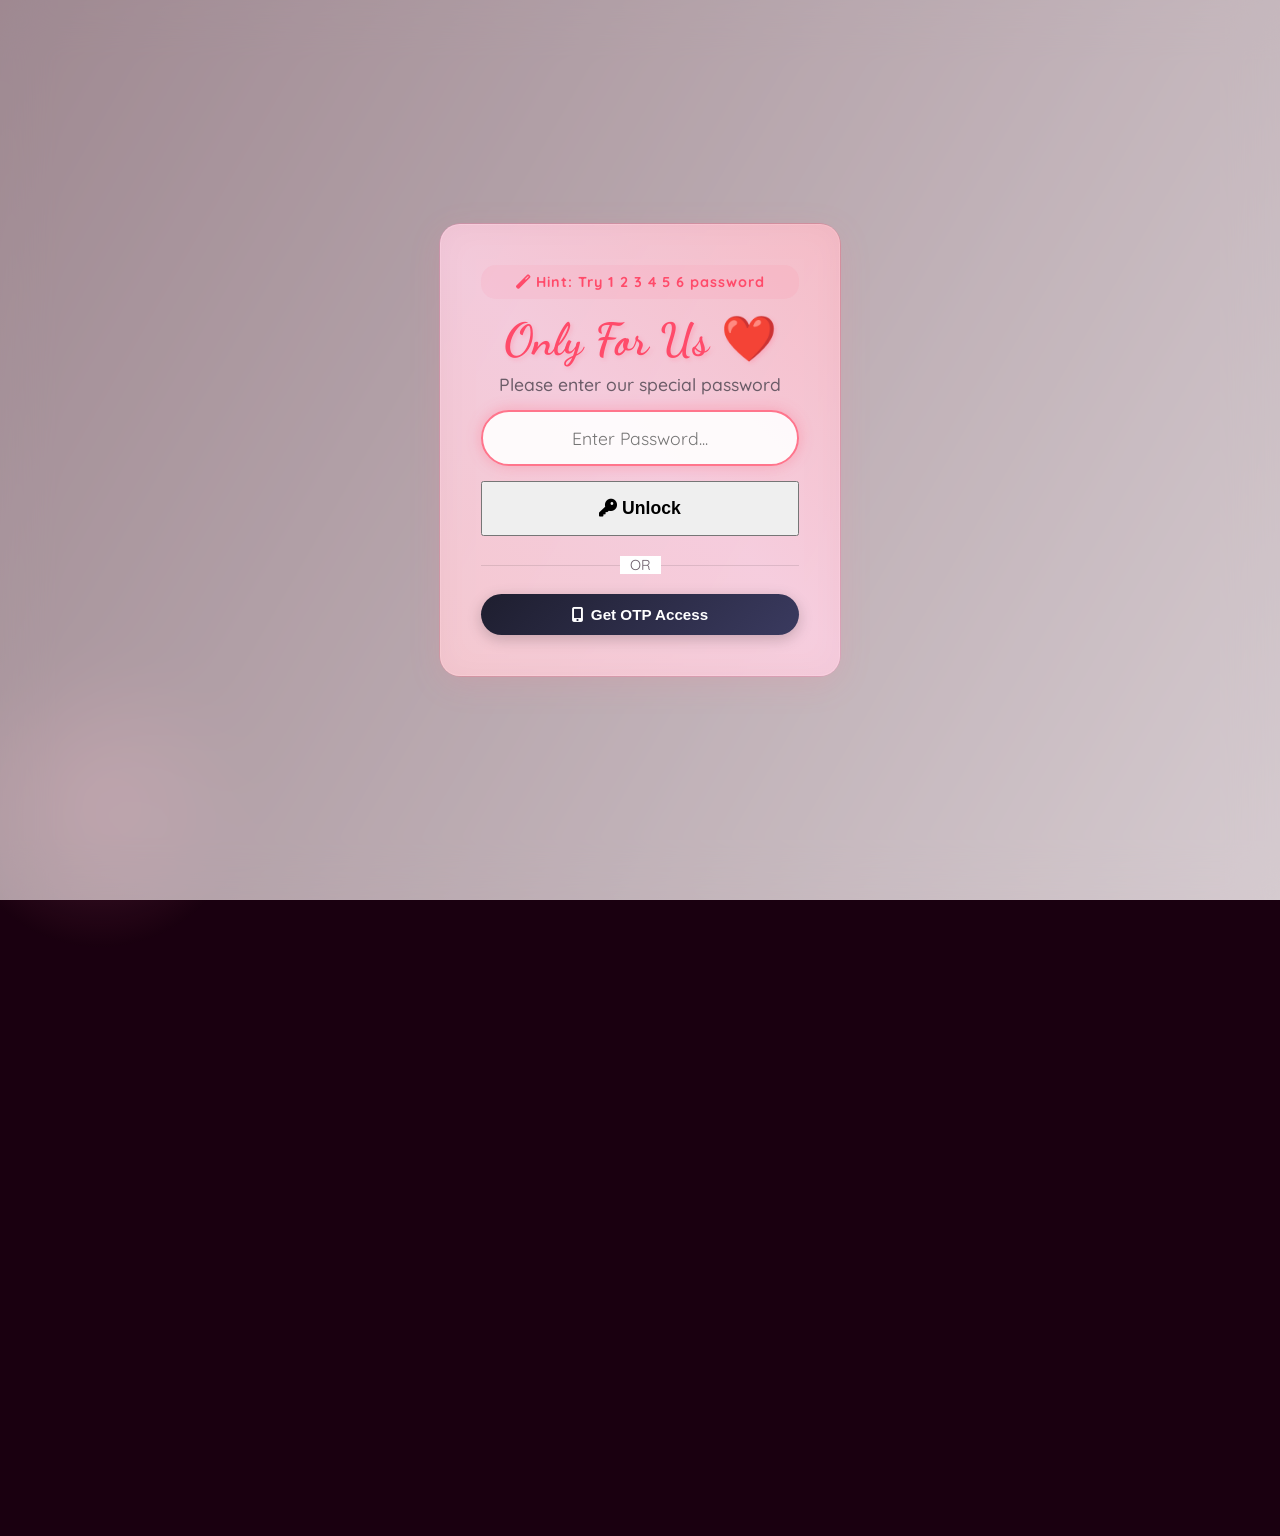
==== album.html @ 605d7f58 "Initial commit" ====
<!DOCTYPE html>
<html lang="en">
<head>
    <meta charset="UTF-8">
    <meta name="viewport" content="width=device-width, initial-scale=1.0">
    <title>Nisha & Krishna ❤️ - Album</title>
    <!-- Fonts -->
    <link rel="preconnect" href="https://fonts.googleapis.com">
    <link rel="preconnect" href="https://fonts.gstatic.com" crossorigin>
    <link href="https://fonts.googleapis.com/css2?family=Dancing+Script:wght@600;700&family=Quicksand:wght@300;400;500;600;700&family=Caveat:wght@600&display=swap" rel="stylesheet">
    <!-- Font Awesome -->
    <link rel="stylesheet" href="https://cdnjs.cloudflare.com/ajax/libs/font-awesome/6.4.0/css/all.min.css">
    

    <!-- Website Icon (Favicon) -->
    <link rel="icon" type="image/png" href="assets/images/favicon.png">
    <link rel="shortcut icon" href="assets/images/favicon.png">

    <link rel="stylesheet" href="style.css">
</head>
<body>
    <div id="password-overlay" class="password-overlay">
        <div class="password-card glass-card glowing-border">
            <div style="background: rgba(255, 118, 150, 0.1); padding: 8px; border-radius: 15px; margin-bottom: 15px; font-weight: bold; color: var(--deep-red); font-size: 0.9rem; letter-spacing: 1px;">
                <i class="fas fa-magic"></i> Hint: Try 1 2 3 4 5 6 password
            </div>
            <h2 class="romantic-title" style="font-size: 2.8rem; margin-bottom: 5px;">Only For Us ❤️</h2>
            <p style="color: var(--text-muted); font-weight: 500; font-size: 1.1rem; margin-bottom: 15px;">Please enter our special password</p>
            <div class="password-input-group">
                <input type="password" id="secret-password" placeholder="Enter Password...">
                <button id="unlock-btn" class="glowing-btn"><i class="fas fa-key"></i> Unlock</button>
            </div>

            <div style="margin: 20px 0; color: var(--text-muted); font-size: 0.9rem; position: relative;">
                <span style="background: white; padding: 0 10px; z-index: 1; position: relative;">OR</span>
                <hr style="position: absolute; top: 50%; left: 0; right: 0; border: none; border-top: 1px solid rgba(0,0,0,0.1); margin: 0;">
            </div>

            <button id="get-otp-btn" class="otp-trigger-btn">
                <i class="fas fa-mobile-alt"></i> Get OTP Access
            </button>

            <p id="password-error" class="password-error">Incorrect password, my love. Try again.</p>
        </div>
    </div>

    <div id="hearts-container"></div>

    <!-- OTP Entry Modal -->
    <div id="otp-modal" class="modal">
        <div class="modal-content glass-card">
            <span class="close-modal" id="close-otp">&times;</span>
            <h2 class="otp-title romantic-title">OTP Verification</h2>
            <p style="color: rgba(255,255,255,0.7);">Enter the 6-digit code sent to Krishna's phone.</p>
            
            <div class="otp-input-wrapper">
                <input type="text" id="otp-code" maxlength="6" placeholder="0 0 0 0 0 0">
                <button id="verify-otp-btn" class="glowing-btn">Verify & Unlock</button>
            </div>
            
            <p id="otp-error" class="password-error" style="color: #ff5252;">Invalid OTP! Please try again.</p>
        </div>
    </div>
    <div id="recaptcha-container"></div>

    <!-- Temporary Session Timer -->
    <div id="otp-timer" class="otp-timer-badge">
        <i class="fas fa-clock"></i> Session: <span id="timer-countdown">05:00</span>
    </div>

    <nav class="glass-nav">
        <div class="nav-brand">
            <img src="assets/images/favicon.png" alt="Icon" class="brand-icon">
            Nisha<span>Krishna</span>
        </div>
        <ul class="nav-links">
            <li><a href="index.html#home"><i class="fas fa-home"></i> Home</a></li>
            <li><a href="moments.html#moments"><i class="fas fa-heart"></i> Moments</a></li>
            <li><a href="memory.html#gallery"><i class="fas fa-images"></i> Gallery</a></li>
            <li><a href="album.html"><i class="fas fa-book-open"></i> Album</a></li>
            <li><a href="videos.html#videos"><i class="fas fa-video"></i> Videos</a></li>
            <li><a href="diary.html#diary"><i class="fas fa-pen-fancy"></i> Diary</a></li>
        </ul>
        <div class="nav-toggle" id="nav-toggle">
            <i class="fas fa-bars"></i>
        </div>
    </nav>

    <section class="album-section">
        <div class="section-header">
            <h2 class="section-title">Aao Album dekhe</h2>
            <div class="title-underline"></div>
            <p class="section-desc">Open our special journal below.</p>
        </div>

        <div class="book-container">
            <div id="book" class="book">
                <!-- Cover -->
                <div class="book-page">
                    <div class="page-front book-cover">
                        <h1 class="romantic-title" style="color: #006064; font-size: 3rem; text-shadow: none;">Aao Album dekhe</h1>
                        <div style="margin-top: 20px; font-size: 4rem;">📔❤️</div>
                        <p style="font-weight: 600; font-size: 1.2rem; margin-top: 15px; color: #00796b;">Nisha & Krishna</p>
                        <span class="page-num">1</span>
                    </div>
                    <div class="page-back theme-lavender">
                        <div class="album-text">
                            "Where it all began..." <br><br>
                            I still remember the first time I saw you. Everything else just faded away.
                        </div>
                        <span class="page-num">2</span>
                    </div>
                </div>

                <!-- Page 1 -->
                <div class="book-page">
                    <div class="page-front">
                        <img data-protected-src="YXNzZXRzL2ltYWdlcy9JTUdfMjAyNTA2MDJfMTI0NTQyNDQwX0hEUi5qcGc=" alt="Memory" class="album-img">
                        <div class="album-date">Jun 02, 2025</div>
                        <span class="page-num">3</span>
                    </div>
                    <div class="page-back theme-peach">
                        <div class="album-text">
                            "Deep Connections." <br><br>
                            Looking into your eyes is like finding home.
                        </div>
                        <span class="page-num">4</span>
                    </div>
                </div>

                <!-- Page 2 -->
                <div class="book-page">
                    <div class="page-front">
                        <img data-protected-src="YXNzZXRzL2ltYWdlcy9JTUdfMjAyNTA2MDJfMTU0MDIxMTkyX0hEUi5qcGc=" alt="Memory" class="album-img">
                        <div class="album-date">Jun 02, 2025</div>
                        <span class="page-num">5</span>
                    </div>
                    <div class="page-back theme-mint">
                        <div class="album-text">
                            "Summer of Us." <br><br>
                            Every smile you share makes the world brighter.
                        </div>
                        <span class="page-num">6</span>
                    </div>
                </div>

                <!-- Page 3 -->
                <div class="book-page">
                    <div class="page-front">
                        <img data-protected-src="YXNzZXRzL2ltYWdlcy9JTUdfMjAyNTA2MDRfMTU1MTQ5MDEzX0hEUi5qcGc=" alt="Memory" class="album-img">
                        <div class="album-date">Jun 04, 2025</div>
                        <span class="page-num">7</span>
                    </div>
                    <div class="page-back theme-sky">
                        <div class="album-text">
                            "Fairytale Moments." <br><br>
                            Walking beside you is my favorite journey.
                        </div>
                        <span class="page-num">8</span>
                    </div>
                </div>

                <!-- Page 4 -->
                <div class="book-page">
                    <div class="page-front">
                        <img data-protected-src="YXNzZXRzL2ltYWdlcy9JTUdfMjAyNTA2MDRfMTYxMDE1NjAwX0hEUi5qcGc=" alt="Memory" class="album-img">
                        <div class="album-date">Jun 04, 2025</div>
                        <span class="page-num">9</span>
                    </div>
                    <div class="page-back theme-rose">
                        <div class="album-text">
                            "Chosen by Heart." <br><br>
                            I didn't choose you, my heart did.
                        </div>
                        <span class="page-num">10</span>
                    </div>
                </div>

                <!-- Page 5 -->
                <div class="book-page">
                    <div class="page-front">
                        <img data-protected-src="YXNzZXRzL2ltYWdlcy9JTUdfMjAyNTA3MTNfMTEzNDQ1MzYyX0hEUi5qcGc=" alt="Memory" class="album-img">
                        <div class="album-date">Jul 13, 2025</div>
                        <span class="page-num">11</span>
                    </div>
                    <div class="page-back theme-cream">
                        <div class="album-text">
                            "Peaceful Sundays." <br><br>
                            You're the peace I crave in this chaotic world.
                        </div>
                        <span class="page-num">12</span>
                    </div>
                </div>

                <!-- Page 6 -->
                <div class="book-page">
                    <div class="page-front">
                        <img data-protected-src="YXNzZXRzL2ltYWdlcy9JTUdfMjAyNTA3MTNfMTYxODAwMDQ5X0hEUi5qcGc=" alt="Memory" class="album-img">
                        <div class="album-date">Jul 13, 2025</div>
                        <span class="page-num">13</span>
                    </div>
                    <div class="page-back theme-lavender">
                        <div class="album-text">
                            "Forever isn't enough." <br><br>
                            I could spend an eternity in this moment.
                        </div>
                        <span class="page-num">14</span>
                    </div>
                </div>

                <!-- Page 7 -->
                <div class="book-page">
                    <div class="page-front">
                        <img data-protected-src="YXNzZXRzL2ltYWdlcy9JTUdfMjAyNTA3MTNfMTc0MTE5MjI3X0hEUi5qcGc=" alt="Memory" class="album-img">
                        <div class="album-date">Jul 13, 2025</div>
                        <span class="page-num">15</span>
                    </div>
                    <div class="page-back theme-peach">
                        <div class="album-text">
                            "My Life in One Frame." <br><br>
                            Everything i ever wanted is right here.
                        </div>
                        <span class="page-num">16</span>
                    </div>
                </div>

                <!-- Page 8 -->
                <div class="book-page">
                    <div class="page-front">
                        <img data-protected-src="YXNzZXRzL2ltYWdlcy9JTUctMjAyNTA3MjYtV0EwMjAyLmpwZw==" alt="Memory" class="album-img">
                        <div class="album-date">Jul 26, 2025</div>
                        <span class="page-num">17</span>
                    </div>
                    <div class="page-back theme-mint">
                        <div class="album-text">
                            "Simply the Best." <br><br>
                            You are the best thing that's ever been mine.
                        </div>
                        <span class="page-num">18</span>
                    </div>
                </div>

                <!-- Page 9 -->
                <div class="book-page">
                    <div class="page-front">
                        <img data-protected-src="YXNzZXRzL2ltYWdlcy9JTUdfMjAyNTEwMTZfMDgxODI2MTIxX0hEUi5qcGc=" alt="Memory" class="album-img">
                        <div class="album-date">Oct 16, 2025</div>
                        <span class="page-num">19</span>
                    </div>
                    <div class="page-back theme-sky">
                        <div class="album-text">
                            "Everything is Better." <br><br>
                            Life is just more beautiful with you.
                        </div>
                        <span class="page-num">20</span>
                    </div>
                </div>

                <!-- Page 10 -->
                <div class="book-page">
                    <div class="page-front">
                        <img data-protected-src="YXNzZXRzL2ltYWdlcy8xNzY0NDk2MDY2NzY2fjIuanBn" alt="Memory" class="album-img">
                        <div class="album-date">Nov 30, 2025</div>
                        <span class="page-num">21</span>
                    </div>
                    <div class="page-back theme-rose">
                        <div class="album-text">
                            "Feeling Like Home." <br><br>
                            Where you are, that's where I belong.
                        </div>
                        <span class="page-num">22</span>
                    </div>
                </div>

                <!-- Page 11 -->
                <div class="book-page">
                    <div class="page-front">
                        <img data-protected-src="YXNzZXRzL2ltYWdlcy9JTUdfMjAyNTEyMTdfMTIxODA0ODg2X0hEUi5qcGc=" alt="Memory" class="album-img">
                        <div class="album-date">Dec 17, 2025</div>
                        <span class="page-num">23</span>
                    </div>
                    <div class="page-back theme-cream">
                        <div class="album-text">
                            "Winter Wonders." <br><br>
                            Cold hands, warm heart.
                        </div>
                        <span class="page-num">24</span>
                    </div>
                </div>

                <!-- Page 12 -->
                <div class="book-page">
                    <div class="page-front">
                        <img data-protected-src="YXNzZXRzL2ltYWdlcy9JTUdfMjAyNTEyMTdfMTM0OTM3MDAzX0hEUl9QT1JUUkFJVC5qcGc=" alt="Memory" class="album-img">
                        <div class="album-date">Dec 17, 2025</div>
                        <span class="page-num">25</span>
                    </div>
                    <div class="page-back theme-lavender">
                        <div class="album-text">
                            "Gifts of Love." <br><br>
                            The best gift I ever received was your love.
                        </div>
                        <span class="page-num">26</span>
                    </div>
                </div>

                <!-- Page 13 -->
                <div class="book-page">
                    <div class="page-front">
                        <img data-protected-src="YXNzZXRzL2ltYWdlcy9JTUdfMjAyNTEyMTdfMTc0NzAxNTk3X0hEUi5qcGc=" alt="Memory" class="album-img">
                        <div class="album-date">Dec 17, 2025</div>
                        <span class="page-num">27</span>
                    </div>
                    <div class="page-back theme-peach">
                        <div class="album-text">
                            "Thinking of You." <br><br>
                            You're always on my mind, my beautiful babu.
                        </div>
                        <span class="page-num">28</span>
                    </div>
                </div>

                <!-- Page 14 -->
                <div class="book-page">
                    <div class="page-front">
                        <img data-protected-src="YXNzZXRzL2ltYWdlcy9JTUdfMjAyNTEyMTdfMTgxNjA1MjcwX0hEUi5qcGc=" alt="Memory" class="album-img">
                        <div class="album-date">Dec 17, 2025</div>
                        <span class="page-num">29</span>
                    </div>
                    <div class="page-back theme-mint">
                        <div class="album-text">
                            "Infinite Love." <br><br>
                            True love has no end.
                        </div>
                        <span class="page-num">30</span>
                    </div>
                </div>

                <!-- Page 15 -->
                <div class="book-page">
                    <div class="page-front">
                        <img data-protected-src="YXNzZXRzL2ltYWdlcy9TY3JlZW5zaG90XzIwMjUxMjE5LTE5NTQxOC5GaWxlcyBieSBHb29nbGV+Mi5wbmc=" alt="Memory" class="album-img">
                        <div class="album-date">Dec 19, 2025</div>
                        <span class="page-num">31</span>
                    </div>
                    <div class="page-back theme-sky">
                        <div class="album-text">
                            "Precious Stills." <br><br>
                            Every screenshot of our life is a treasure.
                        </div>
                        <span class="page-num">32</span>
                    </div>
                </div>

                <!-- Page 16 -->
                <div class="book-page">
                    <div class="page-front">
                        <img data-protected-src="YXNzZXRzL2ltYWdlcy8xNzY2NDAwNjIwNzE3LmpwZw==" alt="Memory" class="album-img">
                        <div class="album-date">Dec 22, 2025</div>
                        <span class="page-num">33</span>
                    </div>
                    <div class="page-back theme-rose">
                        <div class="album-text">
                            "End of the Year Glow." <br><br>
                            Closing the year with you is the perfect finale.
                        </div>
                        <span class="page-num">34</span>
                    </div>
                </div>

                <!-- Page 17 -->
                <div class="book-page">
                    <div class="page-front">
                        <img data-protected-src="YXNzZXRzL2ltYWdlcy8yMDI1MTIyN18yMTQ5MzYtQ09MTEFHRS5qcGc=" alt="Memory" class="album-img">
                        <div class="album-date">Dec 27, 2025</div>
                        <span class="page-num">35</span>
                    </div>
                    <div class="page-back theme-cream">
                        <div class="album-text">
                            "Collage of Joy." <br><br>
                            Many moments, one heart.
                        </div>
                        <span class="page-num">36</span>
                    </div>
                </div>

                <!-- Page 18 -->
                <div class="book-page">
                    <div class="page-front">
                        <img data-protected-src="YXNzZXRzL2ltYWdlcy9JTUdfMjAyNjAyMTFfMjEyNDQwNDgzX0hEUi5qcGc=" alt="Memory" class="album-img">
                        <div class="album-date">Feb 11, 2026</div>
                        <span class="page-num">37</span>
                    </div>
                    <div class="page-back theme-lavender">
                        <div class="album-text">
                            "Valentine's Eve." <br><br>
                            Preparing for the big day with the best person.
                        </div>
                        <span class="page-num">38</span>
                    </div>
                </div>

                <!-- Page 19 -->
                <div class="book-page">
                    <div class="page-front">
                        <img data-protected-src="YXNzZXRzL2ltYWdlcy9JTUdfMjAyNjAyMTJfMTIwODE3MzYyX0hEUi5qcGc=" alt="Memory" class="album-img">
                        <div class="album-date">Feb 12, 2026</div>
                        <span class="page-num">39</span>
                    </div>
                    <div class="page-back theme-peach">
                        <div class="album-text">
                            "Love is in the Air." <br><br>
                            Our official month of love begins.
                        </div>
                        <span class="page-num">40</span>
                    </div>
                </div>

                <!-- Page 20 -->
                <div class="book-page">
                    <div class="page-front">
                        <img data-protected-src="YXNzZXRzL2ltYWdlcy9JTUdfMjAyNjAyMTJfMTIwODQ2ODYxX0hEUi5qcGc=" alt="Memory" class="album-img">
                        <div class="album-date">Feb 12, 2026</div>
                        <span class="page-num">41</span>
                    </div>
                    <div class="page-back theme-mint">
                        <div class="album-text">
                            "Together Forever." <br><br>
                            No matter the place, as long as we're together.
                        </div>
                        <span class="page-num">42</span>
                    </div>
                </div>

                <!-- Page 21 -->
                <div class="book-page">
                    <div class="page-front">
                        <img data-protected-src="YXNzZXRzL2ltYWdlcy9JTUdfMjAyNjAyMTJfMTUxMjAwNDI5X0hEUl9QT1JUUkFJVC5qcGc=" alt="Memory" class="album-img">
                        <div class="album-date">Feb 12, 2026</div>
                        <span class="page-num">43</span>
                    </div>
                    <div class="page-back theme-sky">
                        <div class="album-text">
                            "Portrait of Perfection." <br><br>
                            I could stare at you all day.
                        </div>
                        <span class="page-num">44</span>
                    </div>
                </div>

                <!-- Page 22 -->
                <div class="book-page">
                    <div class="page-front">
                        <img data-protected-src="YXNzZXRzL2ltYWdlcy9JTUdfMjAyNjAyMTJfMTUyMzI1MTk2X0hEUi5qcGc=" alt="Memory" class="album-img">
                        <div class="album-date">Feb 12, 2026</div>
                        <span class="page-num">45</span>
                    </div>
                    <div class="page-back theme-rose">
                        <div class="album-text">
                            "Heart with an Arrow." <br><br>
                            Cupid definitely got it right with us.
                        </div>
                        <span class="page-num">46</span>
                    </div>
                </div>

                <!-- Page 23 -->
                <div class="book-page">
                    <div class="page-front">
                        <img data-protected-src="YXNzZXRzL2ltYWdlcy9JTUdfMjAyNjAzMTdfMTA0NzQxNjIyX0hEUi5qcGc=" alt="Memory" class="album-img">
                        <div class="album-date">Mar 17, 2026</div>
                        <span class="page-num">47</span>
                    </div>
                    <div class="page-back theme-cream">
                        <div class="album-text">
                            "Spring Blossoms." <br><br>
                            Our love is in full bloom.
                        </div>
                        <span class="page-num">48</span>
                    </div>
                </div>

                <!-- Page 24 -->
                <div class="book-page">
                    <div class="page-front">
                        <img data-protected-src="YXNzZXRzL2ltYWdlcy9JTUdfMjAyNjAzMTdfMTA0NzQ1MjE3X0hEUi5qcGc=" alt="Memory" class="album-img">
                        <div class="album-date">Mar 17, 2026</div>
                        <span class="page-num">49</span>
                    </div>
                    <div class="page-back theme-lavender">
                        <div class="album-text">
                            "Infinite Spring." <br><br>
                            Every day is fresh and new with you.
                        </div>
                        <span class="page-num">50</span>
                    </div>
                </div>

                <!-- Page 25 -->
                <div class="book-page">
                    <div class="page-front">
                        <img data-protected-src="YXNzZXRzL2ltYWdlcy9JTUctMjAyNjAzMTktV0EwMDU4LmpwZw==" alt="Memory" class="album-img">
                        <div class="album-date">Mar 19, 2026</div>
                        <span class="page-num">51</span>
                    </div>
                    <div class="page-back theme-peach">
                        <div class="album-text">
                            "Latest and Dearest." <br><br>
                            The most recent chapter, just as sweet as the first.
                        </div>
                        <span class="page-num">52</span>
                    </div>
                </div>

                <!-- Page 26 -->
                <div class="book-page">
                    <div class="page-front">
                        <img data-protected-src="YXNzZXRzL2ltYWdlcy9JTUdfMjAyNjAzMTlfMTExNDQ4MjcxX0hEUl9QT1JUUkFJVC5qcGc=" alt="Memory" class="album-img">
                        <div class="album-date">Mar 19, 2026</div>
                        <span class="page-num">53</span>
                    </div>
                    <div class="page-back theme-mint">
                        <div class="album-text">
                            "Shining Through." <br><br>
                            Your glow is my lighthouse.
                        </div>
                        <span class="page-num">54</span>
                    </div>
                </div>

                <!-- Page 27 -->
                <div class="book-page">
                    <div class="page-front">
                        <img data-protected-src="YXNzZXRzL2ltYWdlcy9JTUdfMjAyNjAzMTlfMTExNDU2OTk5X0hEUl9QT1JUUkFJVC5qcGc=" alt="Memory" class="album-img">
                        <div class="album-date">Mar 19, 2026</div>
                        <span class="page-num">55</span>
                    </div>
                    <div class="page-back theme-sky">
                        <div class="album-text">
                            "Forever and Ever." <br><br>
                            Our journey is just beginning.
                        </div>
                        <span class="page-num">56</span>
                    </div>
                </div>

                <!-- Page 28 -->
                <div class="book-page">
                    <div class="page-front">
                        <img data-protected-src="YXNzZXRzL2ltYWdlcy9JTUdfMjAyNTA2MDJfMTI0NTMyMTkzX0hEUi5qcGc=" alt="Memory" class="album-img">
                        <div class="album-date">Jun 02, 2025</div>
                        <span class="page-num">57</span>
                    </div>
                    <div class="page-back theme-peach">
                        <div class="album-text">
                            "A Glimpse of Joy." <br><br>
                            Your laughter is the only music I ever want to hear.
                        </div>
                        <span class="page-num">58</span>
                    </div>
                </div>

                <!-- Page 29 -->
                <div class="book-page">
                    <div class="page-front">
                        <img data-protected-src="YXNzZXRzL2ltYWdlcy9JTUdfMjAyNTA2MDNfMDI0OTM1MTg0X0hEUi5qcGc=" alt="Memory" class="album-img">
                        <div class="album-date">Jun 03, 2025</div>
                        <span class="page-num">59</span>
                    </div>
                    <div class="page-back theme-mint">
                        <div class="album-text">
                            "Deep Blue Dreams." <br><br>
                            Getting lost in your thoughts is my favorite pastime.
                        </div>
                        <span class="page-num">60</span>
                    </div>
                </div>

                <!-- Page 30 -->
                <div class="book-page">
                    <div class="page-front">
                        <img data-protected-src="YXNzZXRzL2ltYWdlcy9JTUdfMjAyNTA2MDRfMTYyNDE0MjYwX0hEUi5qcGc=" alt="Memory" class="album-img">
                        <div class="album-date">Jun 04, 2025</div>
                        <span class="page-num">61</span>
                    </div>
                    <div class="page-back theme-rose">
                        <div class="album-text">
                            "Our Secret Garden." <br><br>
                            Every day we grow a little more together.
                        </div>
                        <span class="page-num">62</span>
                    </div>
                </div>

                <!-- Page 31 -->
                <div class="book-page">
                    <div class="page-front">
                        <img data-protected-src="YXNzZXRzL2ltYWdlcy9JTUdfMjAyNTEyMTdfMTMzNTExNjczX0hEUi5qcGc=" alt="Memory" class="album-img">
                        <div class="album-date">Dec 17, 2025</div>
                        <span class="page-num">63</span>
                    </div>
                    <div class="page-back theme-lavender">
                        <div class="album-text">
                            "Heart To Heart." <br><br>
                            No matter the distance, we are always connected.
                        </div>
                        <span class="page-num">64</span>
                    </div>
                </div>

                <!-- Page 32 -->
                <div class="book-page">
                    <div class="page-front">
                        <img data-protected-src="YXNzZXRzL2ltYWdlcy9JTUdfMjAyNTA2MDJfMTY0MjM1OTc0X0hEUi5qcGc=" alt="Memory" class="album-img">
                        <div class="album-date">Jun 02, 2025</div>
                        <span class="page-num">65</span>
                    </div>
                    <div class="page-back theme-peach">
                        <div class="album-text">
                            "Heart Beats for You." <br><br>
                            You're the rhythm of my life.
                        </div>
                        <span class="page-num">66</span>
                    </div>
                </div>

                <!-- Page 33 -->
                <div class="book-page">
                    <div class="page-front">
                        <img data-protected-src="YXNzZXRzL2ltYWdlcy9JTUdfMjAyNTA2MDRfMTYzNTI4NjEwX0hEUl9QT1JUUkFJVC5qcGc=" alt="Memory" class="album-img">
                        <div class="album-date">Jun 04, 2025</div>
                        <span class="page-num">67</span>
                    </div>
                    <div class="page-back theme-mint">
                        <div class="album-text">
                            "A Sweet Chapter." <br><br>
                            Every word we speak is a beautiful verse.
                        </div>
                        <span class="page-num">68</span>
                    </div>
                </div>

                <!-- Page 34 -->
                <div class="book-page">
                    <div class="page-front">
                        <img data-protected-src="YXNzZXRzL2ltYWdlcy9JTUdfMjAyNTA3MTNfMTU1MDI0MjQ4LmpwZw==" alt="Memory" class="album-img">
                        <div class="album-date">Jul 13, 2025</div>
                        <span class="page-num">69</span>
                    </div>
                    <div class="page-back theme-sky">
                        <div class="album-text">
                            "A Summer Song." <br><br>
                            Your presence feels like sunshine on a rainy day.
                        </div>
                        <span class="page-num">70</span>
                    </div>
                </div>

                <!-- Page 35 -->
                <div class="book-page">
                    <div class="page-front">
                        <img data-protected-src="YXNzZXRzL2ltYWdlcy9JTUdfMjAyNTA3MTNfMTU1NzQzNTcxX0hEUi5qcGc=" alt="Memory" class="album-img">
                        <div class="album-date">Jul 13, 2025</div>
                        <span class="page-num">71</span>
                    </div>
                    <div class="page-back theme-rose">
                        <div class="album-text">
                            "Soul connection." <br><br>
                            A million years wouldn't be enough with you.
                        </div>
                        <span class="page-num">72</span>
                    </div>
                </div>

                <!-- Page 36 -->
                <div class="book-page">
                    <div class="page-front">
                        <img data-protected-src="YXNzZXRzL2ltYWdlcy9JTUdfMjAyNTA3MTNfMTYwNTM5NDk4X0hEUi5qcGc=" alt="Memory" class="album-img">
                        <div class="album-date">Jul 13, 2025</div>
                        <span class="page-num">73</span>
                    </div>
                    <div class="page-back theme-cream">
                        <div class="album-text">
                            "Mirror to my heart." <br><br>
                            I see my future every time I look at you.
                        </div>
                        <span class="page-num">74</span>
                    </div>
                </div>

                <!-- Page 37 -->
                <div class="book-page">
                    <div class="page-front">
                        <img data-protected-src="YXNzZXRzL2ltYWdlcy9JTUdfMjAyNTEwMTZfMDgxODI5MTA2X0hEUi5qcGc=" alt="Memory" class="album-img">
                        <div class="album-date">Oct 16, 2025</div>
                        <span class="page-num">75</span>
                    </div>
                    <div class="page-back theme-lavender">
                        <div class="album-text">
                            "Autumn Memories." <br><br>
                            Falling for you was the easiest thing I ever did.
                        </div>
                        <span class="page-num">76</span>
                    </div>
                </div>

                <!-- Page 38 -->
                <div class="book-page">
                    <div class="page-front">
                        <img data-protected-src="YXNzZXRzL2ltYWdlcy9JTUdfMjAyNTEwMTZfMTc1MTUwNTA5X0hEUi5qcGc=" alt="Memory" class="album-img">
                        <div class="album-date">Oct 16, 2025</div>
                        <span class="page-num">77</span>
                    </div>
                    <div class="page-back theme-peach">
                        <div class="album-text">
                            "Warmth in You." <br><br>
                            My harbor in every storm.
                        </div>
                        <span class="page-num">78</span>
                    </div>
                </div>

                <!-- Page 39 -->
                <div class="book-page">
                    <div class="page-front">
                        <img data-protected-src="YXNzZXRzL2ltYWdlcy8yMDI1MDgwMV8xNjA5NTctQ09MTEFHRS5qcGc=" alt="Memory" class="album-img">
                        <div class="album-date">Aug 01, 2025</div>
                        <span class="page-num">79</span>
                    </div>
                    <div class="page-back theme-mint">
                        <div class="album-text">
                            "Moments we Treasure." <br><br>
                            One collage, a lifetime of smiles.
                        </div>
                        <span class="page-num">80</span>
                    </div>
                </div>

                <!-- Page 40 -->
                <div class="book-page">
                    <div class="page-front">
                        <img data-protected-src="YXNzZXRzL2ltYWdlcy9JTUctMjAyNTA1MjAtV0EwMDI1LmpwZw==" alt="Memory" class="album-img">
                        <div class="album-date">May 20, 2025</div>
                        <span class="page-num">81</span>
                    </div>
                    <div class="page-back theme-rose">
                        <div class="album-text">
                            "A Sweet Beginning." <br><br>
                            Where our path first started to cross.
                        </div>
                        <span class="page-num">82</span>
                    </div>
                </div>

                <!-- Page 41 -->
                <div class="book-page">
                    <div class="page-front">
                        <img data-protected-src="YXNzZXRzL2ltYWdlcy9JTUctMjAyNTA2MjAtV0EwMDk4LmpwZw==" alt="Memory" class="album-img">
                        <div class="album-date">Jun 20, 2025</div>
                        <span class="page-num">83</span>
                    </div>
                    <div class="page-back theme-sky">
                        <div class="album-text">
                            "Light of My Life." <br><br>
                            You illuminate every corner of my soul.
                        </div>
                        <span class="page-num">84</span>
                    </div>
                </div>

                <!-- Back Cover -->
                <div class="book-page">
                    <div class="page-front">
                        <div class="album-text theme-rose">
                            "To be continued..." <br><br>
                            The best is yet to come. I love you, Nisha.
                        </div>
                        <span class="page-num">85</span>
                    </div>
                    <div class="page-back book-cover">
                        <h2 class="romantic-title" style="color: #006064; font-size: 2.2rem;">Album khatam?</h2>
                        <div style="margin: 15px 0; font-size: 2.5rem; color: #00796b;">Abhi to shuruat hai! ✨❤️</div>
                        <p style="color: #00897b;">Nisha & Krishna Forever ♾️</p>
                        <span class="page-num">86</span>
                    </div>
                </div>


            </div>
        </div>

        <!-- Magic Box -->
        <div class="magic-input-container">
            <h3 class="romantic-title" style="font-size: 1.8rem; margin-bottom: 15px;">✨ Magic Jump ✨</h3>
            <div class="magic-input-group">
                <input type="number" id="magic-page-num" placeholder="Write any number to see magic...">
                <button id="magic-continue-btn" class="glowing-btn">Press Continue</button>
            </div>
            <p id="magic-error" style="color: var(--deep-red); margin-top: 10px; font-weight: 600; display: none;">Oops! That page doesn't exist yet ❤️</p>
        </div>
    </section>

    <div class="music-player">
        <audio id="bg-music" autoplay loop>
            <source src="assets/music/album.mp3" type="audio/mpeg">
        </audio>
        <button id="music-btn" class="glowing-btn" title="Play Music">
            <i class="fas fa-music"></i>
        </button>
    </div>

    <footer>
        <div class="container text-center">
            <h3 class="romantic-title">Nisha & Krishna</h3>
            <p>Made with love ❤️</p>
        </div>
    </footer>

    <!-- Magic Heart Search Modal -->
    <div id="heart-search-modal" class="heart-search-modal">
        <div class="search-modal-content">
            <span class="close-search-modal" id="close-search-modal">&times;</span>
            
            <div class="magic-heart-container" id="trigger-search">
                <svg class="magic-heart-svg magic-heart-idle" id="magic-heart-svg" viewBox="0 0 24 24">
                    <defs>
                        <!-- 3D Bulge Gradient -->
                        <radialGradient id="heart3D" cx="50%" cy="50%" r="50%" fx="35%" fy="35%">
                            <stop offset="0%" stop-color="#ff9eb3" />
                            <stop offset="60%" stop-color="#ff4b6a" />
                            <stop offset="100%" stop-color="#8b0020" />
                        </radialGradient>
                        
                        <clipPath id="heart-clip-v2">
                            <path d="M12 21.35l-1.45-1.32C5.4 15.36 2 12.28 2 8.5 2 5.42 4.42 3 7.5 3c1.74 0 3.41.81 4.5 2.09C13.09 3.81 14.76 3 16.5 3 19.58 3 22 5.42 22 8.5c0 3.78-3.4 6.86-8.55 11.54L12 21.35z"/>
                        </clipPath>
                    </defs>
                    <g clip-path="url(#heart-clip-v2)">
                        <!-- 1. Main Bulging Body -->
                        <rect width="24" height="24" fill="url(#heart3D)" id="heart-body" />
                        
                        <!-- 2. Reflection Highlight (Behind the image) -->
                        <ellipse cx="8" cy="7" rx="4" ry="2" fill="white" opacity="0.4" transform="rotate(-30, 8, 7)" />
                        
                        <!-- 3. Flashing/Final Images (On Top) -->
                        <image id="svg-search-img" x="0" y="0" width="24" height="24" preserveAspectRatio="xMidYMid slice" href="" style="opacity: 0;" />
                    </g>
                </svg>
                <div class="heart-glow"></div>
            </div>
            
            <p class="search-instruction">Click the heart to find a special memory... ❤️</p>
        </div>
    </div>

    <script src="script.js"></script>

    <!-- ===================================================
         ROMANTIC CHAT ROOM - Floating Button & Modal
         =================================================== -->

    <!-- Floating Chat Button -->
    <div class="chat-float-btn-container">
        <button id="chat-float-btn" class="glowing-btn" title="Our Love Chat 💬" aria-label="Open Chat">
            <i class="fas fa-comments"></i>
            <span class="chat-unread-badge" id="chat-unread-badge">0</span>
        </button>
    </div>

    <!-- Chat Modal -->
    <div id="chat-modal">
        <div class="chat-window">

            <!-- Header -->
            <div class="chat-header">
                <div class="chat-header-avatars">
                    <div class="chat-avatar">💗</div>
                    <div class="chat-avatar">💜</div>
                </div>
                <div class="chat-header-info">
                    <div class="chat-header-title">Nisha &amp; Krishna 💕</div>
                    <div class="chat-header-status">
                        <span class="online-dot"></span> Our Love Room
                    </div>
                </div>
                <div style="margin-right: 10px;">
                    <button id="chat-start-call-btn" title="Voice Call" style="background:rgba(255,255,255,0.2); border:none; border-radius:50%; width:36px; height:36px; color:white; font-size:1.1rem; cursor:pointer; display:flex; align-items:center; justify-content:center; transition:0.2s;" onmouseover="this.style.background='rgba(255,255,255,0.35)'" onmouseout="this.style.background='rgba(255,255,255,0.2)'">
                        <i class="fas fa-phone"></i>
                    </button>
                </div>
                <button id="close-chat-btn" aria-label="Close chat">✕</button>
            </div>

            <!-- Sender Selector -->
            <div class="sender-selector">
                <button class="sender-btn active" id="sender-nisha-btn">💗 I am Nisha</button>
                <button class="sender-btn" id="sender-krishna-btn">💜 I am Krishna</button>
            </div>

            <!-- Messages Area -->
            <div class="chat-messages" id="chat-messages">
                <div class="chat-empty-state">
                    <div class="empty-icon">💌</div>
                    <p>No messages yet...<br>Say something sweet! ❤️</p>
                </div>
            </div>

            <!-- Typing area -->
            <div class="chat-typing" id="chat-typing" style="display:none;">
                <div class="typing-dots">
                    <span></span><span></span><span></span>
                </div>
            </div>

            <!-- Input Area -->
            <div class="chat-input-area">
                <!-- Image preview -->
                <div class="chat-img-preview" id="chat-img-preview">
                    <img src="" alt="Preview" id="chat-img-preview-img">
                    <button class="chat-img-preview-close" id="chat-img-preview-close" title="Remove">✕</button>
                </div>

                <div class="chat-input-row">
                    <textarea
                        id="chat-text-input"
                        class="chat-text-input"
                        placeholder="Say something sweet, Nisha 💗..."
                        rows="1"
                        maxlength="1000"
                    ></textarea>
                    <button class="chat-action-btn chat-img-btn" id="chat-img-btn" title="Share a photo 📷">
                        <i class="fas fa-image"></i>
                    </button>
                    <button class="chat-action-btn chat-send-btn" id="chat-send-btn" disabled title="Send">
                        <i class="fas fa-paper-plane"></i>
                    </button>
                </div>
                <input type="file" id="chat-img-file-input" accept="image/*" hidden>
            </div>
        </div>
    </div>

    <!-- Chat Image Lightbox -->
    <div class="chat-img-lightbox" id="chat-img-lightbox">
        <span class="chat-img-lightbox-close" id="chat-lbox-close">✕</span>
        <img src="" alt="Chat photo" id="chat-lbox-img">
    </div>
    <!-- Chat Logic -->
    <script src="chat.js"></script>

</body>
</html>
---- style.css ----
/* --- CSS Variables & Theming --- */
:root {
    --primary-pink: #ff758c;
    --primary-purple: #ff7eb3;
    --soft-pink: #fff0f5;
    --deep-red: #ff4b6a;
    --glass-bg: rgba(255, 255, 255, 0.65);
    --glass-border: rgba(255, 255, 255, 0.4);
    --text-main: #3d2f3b;
    --text-muted: #6b5c68;
    --shadow-soft: 0 8px 32px 0 rgba(255, 118, 150, 0.15);
    --shadow-strong: 0 12px 40px 0 rgba(255, 75, 106, 0.3);
    
    --font-heading: 'Dancing Script', cursive;
    --font-sans: 'Quicksand', sans-serif;
    --font-handwriting: 'Caveat', cursive;
}

/* --- Global Reset & Basics --- */
* {
    margin: 0;
    padding: 0;
    box-sizing: border-box;
}

html {
    scroll-behavior: smooth;
}

body {
    font-family: var(--font-sans);
    color: var(--text-main);
    background: linear-gradient(135deg, #fdfbfb 0%, #ebedee 100%);
    background-attachment: fixed;
    overflow-x: hidden;
    position: relative;
}

/* Background gradient animation */
body::before {
    content: '';
    position: fixed;
    top: 0; left: 0; right: 0; bottom: 0;
    background: linear-gradient(120deg, rgba(255,192,203,0.3) 0%, rgba(255,240,245,0.7) 50%, rgba(255,182,193,0.4) 100%);
    z-index: -2;
    background-size: 200% 200%;
    animation: gradientShift 15s ease infinite;
}

@keyframes gradientShift {
    0% { background-position: 0% 50%; }
    50% { background-position: 100% 50%; }
    100% { background-position: 0% 50%; }
}

/* Typography */
.romantic-title {
    font-family: var(--font-heading);
    font-size: 4.5rem;
    color: var(--deep-red);
    text-shadow: 2px 2px 4px rgba(255, 118, 150, 0.3);
    line-height: 1.2;
}

h1, h2, h3, h4 {
    font-weight: 700;
}

a {
    text-decoration: none;
    color: inherit;
}

ul {
    list-style: none;
}

.text-center {
    text-align: center;
}

.container {
    max-width: 1200px;
    margin: 0 auto;
    padding: 0 20px;
}

.section {
    padding: 100px 0;
}

.bg-soft {
    background-color: rgba(255, 255, 255, 0.3);
    backdrop-filter: blur(10px);
    -webkit-backdrop-filter: blur(10px);
}

.section-header {
    text-align: center;
    margin-bottom: 50px;
}

.section-title {
    font-family: var(--font-heading);
    font-size: 3.5rem;
    color: var(--deep-red);
    margin-bottom: 10px;
}

.title-underline {
    height: 4px;
    width: 60px;
    background: linear-gradient(90deg, var(--primary-pink), var(--primary-purple));
    margin: 0 auto;
    border-radius: 4px;
}

.section-desc {
    margin-top: 15px;
    font-size: 1.1rem;
    color: var(--text-muted);
}

/* --- Utilities (Glassmorphism & Shadows) --- */
.glass-card {
    background: var(--glass-bg);
    backdrop-filter: blur(16px);
    -webkit-backdrop-filter: blur(16px);
    border: 1px solid var(--glass-border);
    border-radius: 20px;
    box-shadow: var(--shadow-soft);
}

.glowing-btn {
    position: relative;
    overflow: hidden;
    z-index: 1;
}

.glowing-btn::after {
    content: '';
    position: absolute;
    top: -50%; left: -50%; right: -50%; bottom: -50%;
    background: radial-gradient(circle, rgba(255,255,255,0.4) 0%, transparent 60%);
    opacity: 0;
    transition: opacity 0.3s;
    z-index: -1;
    transform: scale(0.5);
}

.glowing-btn:hover::after {
    opacity: 1;
    transform: scale(1);
    transition: all 0.5s ease-out;
}

.glowing-border {
    position: relative;
}

.glowing-border::before {
    content: '';
    position: absolute;
    top: -2px; left: -2px; right: -2px; bottom: -2px;
    background: linear-gradient(45deg, var(--primary-pink), var(--primary-purple), var(--deep-red));
    z-index: -1;
    border-radius: 22px;
    opacity: 0.3;
    transition: opacity 0.3s ease;
}

.glowing-border:hover::before {
    opacity: 0.7;
    filter: blur(10px);
}

/* --- Floating Hearts Background --- */
#hearts-container {
    position: fixed;
    top: 0;
    left: 0;
    width: 100vw;
    height: 100vh;
    pointer-events: none;
    z-index: -1;
    overflow: hidden;
}

.floating-heart {
    position: absolute;
    color: var(--primary-pink);
    opacity: 0;
    transform: translateY(0) scale(1) rotate(0);
    animation: floatUp 10s linear infinite;
    filter: drop-shadow(0 0 5px rgba(255, 118, 150, 0.4));
}

@keyframes floatUp {
    0% {
        opacity: 0;
        transform: translateY(100vh) scale(0.5) rotate(0deg);
    }
    10% {
        opacity: 0.6;
    }
    90% {
        opacity: 0.6;
    }
    100% {
        opacity: 0;
        transform: translateY(-20vh) scale(1.2) rotate(360deg);
    }
}

/* --- Navigation --- */
.glass-nav {
    position: fixed;
    top: 20px;
    left: 50%;
    transform: translateX(-50%);
    width: 90%;
    max-width: 1000px;
    padding: 15px 30px;
    display: flex;
    justify-content: space-between;
    align-items: center;
    z-index: 1000;
    background: var(--glass-bg);
    backdrop-filter: blur(16px);
    -webkit-backdrop-filter: blur(16px);
    border: 1px solid var(--glass-border);
    border-radius: 50px;
    box-shadow: var(--shadow-soft);
    transition: all 0.3s ease;
}

.nav-container {
    display: flex;
    justify-content: space-between; /* Brand Left, Links Right */
    align-items: center;
    width: 100%;
    margin: 0 auto;
    padding: 0 40px; /* Padding for side breathing room */
}

.nav-brand {
    font-size: 1.8rem; /* Reduced size */
    font-family: var(--font-handwriting);
    font-weight: 700;
    color: var(--deep-red);
    cursor: pointer;
    display: flex;
    align-items: center;
    gap: 8px; /* Reduced gap */
    perspective: 500px; /* Enable 3D perspective for icon rotation */
}

.brand-icon {
    width: 45px; /* Reduced size from 65px */
    height: 45px;
    object-fit: cover;
    /* Perfect heart-shaped mask to isolate the icon */
    -webkit-mask-image: url('data:image/svg+xml;utf8,<svg xmlns="http://www.w3.org/2000/svg" viewBox="0 0 24 24"><path d="M12 21.35l-1.45-1.32C5.4 15.36 2 12.28 2 8.5 2 5.42 4.42 3 7.5 3c1.74 0 3.41.81 4.5 2.09C13.09 3.81 14.76 3 16.5 3 19.58 3 22 5.42 22 8.5c0 3.78-3.4 6.86-8.55 11.54L12 21.35z"/></svg>');
    mask-image: url('data:image/svg+xml;utf8,<svg xmlns="http://www.w3.org/2000/svg" viewBox="0 0 24 24"><path d="M12 21.35l-1.45-1.32C5.4 15.36 2 12.28 2 8.5 2 5.42 4.42 3 7.5 3c1.74 0 3.41.81 4.5 2.09C13.09 3.81 14.76 3 16.5 3 19.58 3 22 5.42 22 8.5c0 3.78-3.4 6.86-8.55 11.54L12 21.35z"/></svg>');
    -webkit-mask-size: contain;
    mask-size: contain;
    -webkit-mask-repeat: no-repeat;
    mask-repeat: no-repeat;
    -webkit-mask-position: center;
    mask-position: center;
    
    transform-style: preserve-3d;
    filter: drop-shadow(0 0 5px rgba(255, 75, 106, 0.4));
    margin-right: 5px; /* Reduced margin */
    animation: autoIconSpin 10s infinite linear;
}

@keyframes autoIconSpin {
    from { transform: scale(1.4) rotateY(0deg); }
    to { transform: scale(1.4) rotateY(360deg); }
}

.brand-icon:hover {
    animation-play-state: paused; /* Pause on hover for easier clicking */
    transform: scale(1.6) rotateY(0deg);
}

.nav-brand span {
    background: linear-gradient(to right, var(--deep-red), var(--soft-pink));
    -webkit-background-clip: text;
    background-clip: text;
    -webkit-text-fill-color: transparent;
}

.nav-links {
    display: flex;
    gap: 20px; /* Reduced gap */
    list-style: none;
    margin: 0;
    padding: 0;
}

.nav-links a {
    text-decoration: none;
    color: var(--text-main);
    font-weight: 600;
    font-size: 1rem; /* Slightly reduced */
    transition: color 0.3s ease;
    position: relative;
    display: flex;
    align-items: center;
    gap: 8px;
}

.nav-links a::after {
    content: '';
    position: absolute;
    width: 0;
    height: 2px;
    bottom: -4px;
    left: 0;
    background: linear-gradient(90deg, var(--primary-pink), var(--primary-purple));
    transition: width 0.3s ease;
}

.nav-links a:hover {
    color: var(--deep-red);
}

.nav-links a:hover::after {
    width: 100%;
}

.nav-toggle {
    display: none;
    font-size: 1.5rem;
    cursor: pointer;
    color: var(--deep-red);
}

/* --- Hero Section --- */
.hero {
    height: 100vh;
    display: flex;
    align-items: center;
    justify-content: center;
    position: relative;
    padding: 0 20px;
}

.hero-content {
    text-align: center;
    padding: 60px 40px;
    max-width: 700px;
    animation: fadeInScale 1s cubic-bezier(0.175, 0.885, 0.32, 1.275);
}

@keyframes fadeInScale {
    0% { opacity: 0; transform: scale(0.9) translateY(20px); }
    100% { opacity: 1; transform: scale(1) translateY(0); }
}

.hero-subtitle {
    font-size: 1.3rem;
    margin: 20px 0 40px;
    color: var(--text-muted);
}

.btn-primary {
    display: inline-flex;
    align-items: center;
    gap: 10px;
    background: linear-gradient(135deg, var(--primary-pink), var(--primary-purple));
    color: white;
    padding: 15px 35px;
    border-radius: 50px;
    font-size: 1.2rem;
    font-weight: 600;
    box-shadow: 0 10px 20px -5px rgba(255, 118, 150, 0.5);
    transition: transform 0.3s ease, box-shadow 0.3s ease;
}

.btn-primary:hover {
    transform: translateY(-3px);
    box-shadow: var(--shadow-strong);
}

.scroll-indicator {
    position: absolute;
    bottom: 40px;
    left: 50%;
    transform: translateX(-50%);
    display: flex;
    flex-direction: column;
    align-items: center;
    color: var(--text-muted);
    font-weight: 500;
    animation: bounce 2s infinite;
}

@keyframes bounce {
    0%, 20%, 50%, 80%, 100% { transform: translateY(0) translateX(-50%); }
    40% { transform: translateY(-15px) translateX(-50%); }
    60% { transform: translateY(-7px) translateX(-50%); }
}

/* --- Carousel Section --- */
.carousel-container {
    position: relative;
    width: 100%;
    max-width: 900px;
    margin: 0 auto;
    height: 500px;
    border-radius: 20px;
    overflow: hidden;
    box-shadow: var(--shadow-strong);
}

.carousel-track {
    position: relative;
    width: 100%;
    height: 100%;
    transition: transform 0.6s cubic-bezier(0.25, 1, 0.5, 1);
}

.carousel-slide {
    position: absolute;
    top: 0;
    bottom: 0;
    width: 100%;
    opacity: 0;
    transition: opacity 0.6s ease;
}

.carousel-slide.current-slide {
    opacity: 1;
    z-index: 1;
}

.carousel-slide img {
    width: 100%;
    height: 100%;
    object-fit: cover;
    border-radius: 20px;
}

.slide-overlay {
    position: absolute;
    bottom: 0; left: 0; right: 0;
    padding: 40px 30px 30px;
    background: linear-gradient(to top, rgba(0,0,0,0.8), transparent);
    color: white;
    border-bottom-left-radius: 20px;
    border-bottom-right-radius: 20px;
    transform: translateY(20px);
    opacity: 0;
    transition: all 0.5s ease;
}

.carousel-slide.current-slide .slide-overlay {
    transform: translateY(0);
    opacity: 1;
    transition-delay: 0.3s;
}

.slide-overlay h3 {
    font-family: var(--font-heading);
    font-size: 2.5rem;
    margin-bottom: 5px;
    text-shadow: 2px 2px 4px rgba(0,0,0,0.5);
}

.slide-overlay p {
    font-size: 1.1rem;
    opacity: 0.9;
}

.carousel-button {
    position: absolute;
    top: 50%;
    transform: translateY(-50%);
    background: var(--glass-bg);
    backdrop-filter: blur(10px);
    border: none;
    width: 50px;
    height: 50px;
    border-radius: 50%;
    cursor: pointer;
    z-index: 10;
    color: var(--deep-red);
    font-size: 1.5rem;
    display: flex;
    justify-content: center;
    align-items: center;
    transition: all 0.3s ease;
    box-shadow: var(--shadow-soft);
}

.carousel-button:hover {
    background: white;
    transform: translateY(-50%) scale(1.1);
}

.carousel-button-left {
    left: 20px;
}

.carousel-button-right {
    right: 20px;
}

.carousel-nav {
    position: absolute;
    bottom: 20px;
    left: 50%;
    transform: translateX(-50%);
    display: flex;
    gap: 12px;
    z-index: 10;
}

.carousel-indicator {
    border: none;
    width: 12px;
    height: 12px;
    border-radius: 50%;
    background: rgba(255,255,255,0.4);
    cursor: pointer;
    transition: all 0.3s ease;
}

.carousel-indicator.current-indicator {
    background: white;
    transform: scale(1.3);
    box-shadow: 0 0 10px rgba(255,118,150,0.8);
}

/* --- Masonry Gallery --- */
.masonry-grid {
    display: grid;
    grid-template-columns: repeat(auto-fill, minmax(280px, 1fr));
    grid-auto-rows: 20px; /* Small base row for dense packing via JS/CSS span */
    gap: 20px;
}

/* Since strict masonry with CSS grid requires JS to set row spans, 
   we'll simulate it by hardcoding row spans for our items */
.masonry-item {
    position: relative;
    border-radius: 15px;
    overflow: hidden;
    cursor: pointer;
    box-shadow: 0 5px 15px rgba(0,0,0,0.1);
    transition: transform 0.4s ease, box-shadow 0.4s ease;
}

.item-small { grid-row: span 12; }
.item-medium { grid-row: span 16; }
.item-large { grid-row: span 20; }
.item-tall { grid-row: span 24; }

.masonry-item img {
    width: 100%;
    height: 100%;
    object-fit: cover;
    transition: transform 0.6s ease;
}

.item-overlay {
    position: absolute;
    top: 0; left: 0; right: 0; bottom: 0;
    background: rgba(255, 118, 150, 0.4);
    backdrop-filter: blur(2px);
    display: flex;
    justify-content: center;
    align-items: center;
    opacity: 0;
    transition: opacity 0.4s ease;
}

.item-overlay i {
    color: white;
    font-size: 2.5rem;
    transform: scale(0.5);
    transition: transform 0.4s cubic-bezier(0.175, 0.885, 0.32, 1.275);
}

.masonry-item:hover {
    transform: translateY(-5px);
    box-shadow: var(--shadow-strong);
    z-index: 2;
}

.masonry-item:hover img {
    transform: scale(1.08);
}

.masonry-item:hover .item-overlay {
    opacity: 1;
}

.masonry-item:hover .item-overlay i {
    transform: scale(1);
}

/* Lightbox */
.lightbox {
    position: fixed;
    top: 0; left: 0; right: 0; bottom: 0;
    background: rgba(0, 0, 0, 0.9);
    z-index: 9999;
    display: flex;
    flex-direction: column;
    justify-content: center;
    align-items: center;
    opacity: 0;
    pointer-events: none;
    transition: opacity 0.3s ease;
}

.lightbox.active {
    opacity: 1;
    pointer-events: auto;
}

.lightbox-img {
    max-width: 90%;
    max-height: 80vh;
    border-radius: 10px;
    box-shadow: 0 0 40px rgba(0, 0, 0, 0.5);
    /* Base state for before animation starts */
    opacity: 0;
    transform: scale(0.3) rotate(-360deg);
}

@keyframes spiralZoomIn {
    0% {
        transform: scale(0.3) rotate(-360deg);
        opacity: 0;
    }
    100% {
        transform: scale(1) rotate(0deg);
        opacity: 1;
    }
}

.lightbox.active .lightbox-img {
    animation: spiralZoomIn 0.8s cubic-bezier(0.34, 1.56, 0.64, 1) forwards;
}


.lightbox-close {
    position: absolute;
    top: 30px;
    right: 40px;
    color: white;
    font-size: 2.5rem;
    cursor: pointer;
    transition: color 0.3s, transform 0.3s;
}

.lightbox-close:hover {
    color: var(--primary-pink);
    transform: rotate(90deg);
}

/* Lightbox Navigation */
.lightbox-nav {
    position: absolute;
    top: 50%;
    transform: translateY(-50%);
    color: white;
    font-size: 2.5rem;
    cursor: pointer;
    background: rgba(255, 255, 255, 0.1);
    backdrop-filter: blur(5px);
    width: 60px;
    height: 60px;
    display: flex;
    align-items: center;
    justify-content: center;
    border-radius: 50%;
    transition: all 0.3s ease;
    z-index: 10001;
    user-select: none;
    border: 1px solid rgba(255, 255, 255, 0.2);
}

.lightbox-prev { left: 40px; }
.lightbox-next { right: 40px; }

.lightbox-nav:hover {
    background: rgba(255, 118, 150, 0.4);
    transform: translateY(-50%) scale(1.1);
    color: white;
}

@media (max-width: 768px) {
    .lightbox-nav {
        width: 45px;
        height: 45px;
        font-size: 1.5rem;
        background: rgba(0, 0, 0, 0.3);
    }
    .lightbox-prev { left: 15px; }
    .lightbox-next { right: 15px; }
}

.lightbox-caption {
    margin-top: 20px;
    color: white;
    font-family: var(--font-handwriting);
    font-size: 2rem;
    letter-spacing: 2px;
}

/* --- Video Section --- */
.video-container {
    position: relative;
    width: 100%;
    height: 100%;
    max-width: 800px;
    margin: 0 auto;
    border-radius: 20px;
    overflow: hidden;
    box-shadow: var(--shadow-strong);
    padding: 10px;
    display: flex;
    justify-content: center;
    align-items: center;
    background: rgba(0, 0, 0, 0.05); /* Soft backdrop if video doesn't fill entirely */
}

video {
    width: 100%;
    height: auto;
    max-height: 75vh;
    object-fit: contain;
    border-radius: 15px;
    display: block;
}

.video-overlay {
    position: absolute;
    top: 0; left: 0; right: 0; bottom: 0;
    background: rgba(0, 0, 0, 0.3);
    display: flex;
    justify-content: center;
    align-items: center;
    border-radius: 20px;
    transition: opacity 0.3s ease;
}

.play-btn {
    width: 80px;
    height: 80px;
    background: linear-gradient(135deg, var(--primary-pink), var(--primary-purple));
    border-radius: 50%;
    display: flex;
    justify-content: center;
    align-items: center;
    color: white;
    font-size: 2rem;
    cursor: pointer;
    box-shadow: 0 0 20px rgba(255, 75, 106, 0.6);
    padding-left: 5px; /* Visual center for play icon */
    transition: transform 0.3s cubic-bezier(0.175, 0.885, 0.32, 1.275);
}

.play-btn:hover {
    transform: scale(1.15);
}

.video-overlay.hidden {
    opacity: 0;
    pointer-events: none;
}

.video-controls {
    position: absolute;
    bottom: 20px;
    left: 20px;
    right: 20px;
    background: rgba(0,0,0,0.6);
    backdrop-filter: blur(5px);
    border-radius: 10px;
    padding: 10px 15px;
    display: flex;
    align-items: center;
    gap: 15px;
    opacity: 0;
    transform: translateY(10px);
    transition: all 0.3s ease;
}

.video-container:hover .video-controls {
    opacity: 1;
    transform: translateY(0);
}

.video-controls button {
    background: none;
    border: none;
    color: white;
    font-size: 1.2rem;
    cursor: pointer;
    transition: color 0.3s;
}

.video-controls button:hover {
    color: var(--primary-pink);
}

.progress-bar {
    flex-grow: 1;
    height: 6px;
    background: rgba(255,255,255,0.3);
    border-radius: 3px;
    cursor: pointer;
    position: relative;
    overflow: hidden;
}

.progress-filled {
    height: 100%;
    background: var(--primary-pink);
    width: 0%;
    transition: width 0.1s linear;
}

/* --- Blog Section --- */
.blog-grid {
    display: grid;
    grid-template-columns: repeat(auto-fit, minmax(320px, 1fr));
    gap: 30px;
}

.blog-card {
    display: flex;
    flex-direction: column;
    overflow: hidden;
    transition: transform 0.3s ease, box-shadow 0.3s ease;
}

.blog-card:hover {
    transform: translateY(-10px);
    box-shadow: var(--shadow-strong);
}

.blog-img {
    position: relative;
    height: 220px;
    overflow: hidden;
}

.blog-img img {
    width: 100%;
    height: 100%;
    object-fit: cover;
    transition: transform 0.5s ease;
}

.blog-card:hover .blog-img img {
    transform: scale(1.1);
}

.blog-date {
    position: absolute;
    top: 15px;
    right: 15px;
    background: var(--glass-bg);
    backdrop-filter: blur(5px);
    padding: 5px 15px;
    border-radius: 20px;
    font-size: 0.9rem;
    font-weight: 600;
    color: var(--deep-red);
    box-shadow: 0 4px 10px rgba(0,0,0,0.1);
}

.blog-content {
    padding: 25px;
    flex-grow: 1;
    display: flex;
    flex-direction: column;
}

.blog-content h3 {
    font-size: 1.5rem;
    margin-bottom: 15px;
    color: var(--text-main);
}

.blog-content p {
    color: var(--text-muted);
    line-height: 1.6;
    margin-bottom: 20px;
    flex-grow: 1;
}

.blog-footer {
    display: flex;
    justify-content: space-between;
    align-items: center;
    border-top: 1px solid rgba(0,0,0,0.05);
    padding-top: 15px;
}

.read-more {
    font-weight: 600;
    color: var(--primary-pink);
    cursor: pointer;
    transition: color 0.3s;
}

.read-more:hover {
    color: var(--deep-red);
}

.like-btn {
    background: none;
    border: none;
    color: var(--text-muted);
    font-size: 1.3rem;
    cursor: pointer;
    display: flex;
    align-items: center;
    gap: 8px;
    transition: all 0.3s cubic-bezier(0.175, 0.885, 0.32, 1.275);
}

.like-btn.liked {
    color: var(--deep-red);
}

.like-btn.liked i {
    font-weight: 900;
    animation: heartbeat 0.5s;
}

@keyframes heartbeat {
    0% { transform: scale(1); }
    50% { transform: scale(1.4); }
    100% { transform: scale(1); }
}

.like-count {
    font-size: 1rem;
    font-weight: 600;
}

/* --- Footer --- */
footer {
    background: var(--glass-bg);
    backdrop-filter: blur(20px);
    padding: 60px 0 30px;
    border-top: 1px solid var(--glass-border);
}

.footer-hearts {
    font-size: 1.5rem;
    color: var(--primary-pink);
    display: flex;
    justify-content: center;
    gap: 15px;
    margin-bottom: 10px;
}

.footer-hearts i {
    animation: floatHeart 3s ease-in-out infinite both;
}

.footer-hearts i:nth-child(2) { animation-delay: 0.5s; font-size: 2rem; color: var(--deep-red); }
.footer-hearts i:nth-child(3) { animation-delay: 1s; }

@keyframes floatHeart {
    0%, 100% { transform: translateY(0); }
    50% { transform: translateY(-10px); }
}

.copyright {
    margin-top: 30px;
    padding-top: 20px;
    border-top: 1px solid rgba(0,0,0,0.1);
    color: var(--text-muted);
    font-size: 0.9rem;
}

/* --- Responsive Design --- */
@media (max-width: 768px) {
    .romantic-title { font-size: 3rem; }
    .section-title { font-size: 2.5rem; }
    
    .nav-links {
        position: absolute;
        top: 100%; left: 0; right: 0;
        background: var(--glass-bg);
        backdrop-filter: blur(20px);
        flex-direction: column;
        align-items: center;
        padding: 20px 0;
        border-radius: 20px;
        box-shadow: var(--shadow-strong);
        clip-path: circle(0 at 90% -10%);
        transition: clip-path 0.5s ease-out;
    }

    .nav-links.active {
        clip-path: circle(150% at 90% -10%);
    }

    .nav-toggle { display: block; }

    .carousel-container { height: 350px; }
    
    .slide-overlay h3 { font-size: 1.8rem; }
}


/* --- Image Date Badge --- */
.date-badge {
    position: absolute;
    top: 15px;
    right: 15px;
    background: rgba(255, 255, 255, 0.7);
    backdrop-filter: blur(8px);
    -webkit-backdrop-filter: blur(8px);
    color: var(--deep-red);
    padding: 6px 12px;
    border-radius: 20px;
    font-size: 0.85rem;
    font-weight: 700;
    box-shadow: 0 4px 10px rgba(0, 0, 0, 0.15);
    z-index: 5;
    pointer-events: none;
    transition: opacity 0.3s ease, transform 0.3s ease;
}

.masonry-item:hover .date-badge {
    opacity: 0;
    transform: translateY(-10px);
}

.carousel-date {
    top: 25px;
    right: 25px;
    font-size: 1rem;
    background: rgba(255, 255, 255, 0.8);
    box-shadow: var(--shadow-strong);
}

.video-grid {
    display: grid;
    grid-template-columns: repeat(auto-fit, minmax(320px, 1fr));
    gap: 30px;
}


/* --- Romantic Quotes Hover Text --- */
.item-overlay {
    position: absolute;
    top: 0; left: 0; right: 0; bottom: 0;
    background: rgba(255, 118, 150, 0.45);
    backdrop-filter: blur(3px);
    -webkit-backdrop-filter: blur(3px);
    display: flex;
    flex-direction: column;
    justify-content: center;
    align-items: center;
    opacity: 0;
    transition: opacity 0.5s ease;
    padding: 20px;
    text-align: center;
}

.romantic-quote {
    font-family: var(--font-handwriting);
    color: white;
    font-size: 2.2rem;
    line-height: 1.2;
    text-shadow: 2px 2px 4px rgba(0,0,0,0.3);
    margin-bottom: 10px;
    transform: translateY(20px);
    transition: transform 0.5s cubic-bezier(0.175, 0.885, 0.32, 1.275);
}

.masonry-item:hover .romantic-quote {
    transform: translateY(0);
}

.item-overlay i {
    color: rgba(255, 255, 255, 0.9);
    font-size: 1.5rem;
    transform: scale(0.5);
    transition: transform 0.4s cubic-bezier(0.175, 0.885, 0.32, 1.275);
    text-shadow: 0 0 10px rgba(255, 75, 106, 0.5);
    animation: heartbeat 1.5s infinite;
}

/* --- Scroll Reveal Animations --- */
.scroll-reveal {
    opacity: 0;
    transform: translateY(50px);
    transition: opacity 1s cubic-bezier(0.5, 0, 0, 1), transform 1s cubic-bezier(0.5, 0, 0, 1);
}

.scroll-reveal.active {
    opacity: 1;
    transform: translateY(0);
}


/* --- Additional Mobile Responsiveness --- */
@media (max-width: 480px) {
    .romantic-title { font-size: 2.2rem; }
    .hero-subtitle { font-size: 1.1rem; }
    .section-title { font-size: 2rem; }
    
    .carousel-container { height: 280px; border-radius: 15px; }
    .slide-overlay { padding: 20px 15px 15px; }
    .slide-overlay h3 { font-size: 1.5rem; }
    .slide-overlay p { font-size: 0.9rem; }
    .carousel-button { width: 40px; height: 40px; font-size: 1.2rem; }
    
    .masonry-grid { grid-template-columns: 1fr; gap: 15px; }
    .romantic-quote { font-size: 1.6rem; }
    .date-badge { font-size: 0.75rem; padding: 4px 8px; }
    
    .video-grid { grid-template-columns: 1fr; gap: 20px; }
    .play-btn { width: 60px; height: 60px; font-size: 1.5rem; }
    
    .blog-img { height: 180px; }
    .blog-content { padding: 15px; }
    .blog-content h3 { font-size: 1.3rem; }
}

@media (max-width: 768px) and (min-width: 481px) {
    .romantic-title { font-size: 3rem; }
    .section-title { font-size: 2.5rem; }
    .masonry-grid { grid-template-columns: repeat(auto-fill, minmax(200px, 1fr)); }
    .romantic-quote { font-size: 1.8rem; }
}


/* Global touch optimizations */
@media (hover: none) {
    .masonry-item .item-overlay { opacity: 1; background: rgba(0,0,0,0.3); }
    .masonry-item .romantic-quote { transform: translateY(0); font-size: 1.4rem; padding: 10px;}
    .masonry-item .item-overlay i { opacity: 0.8; }
    .date-badge { opacity: 1 !important; transform: none !important; top: 5px; right: 5px;}
    .video-controls { opacity: 1; transform: translateY(0); }
    .blog-card .blog-img img { transform: scale(1.05); }
}


/* --- Page Specific Styles --- */
body:not(:has(header.hero)) {
    padding-top: 100px; /* Add padding when there's no hero section to clear the fixed nav */
}

body {
    min-height: 100vh;
    display: flex;
    flex-direction: column;
}

body > main, body > section {
    flex-grow: 1; /* Pushes the footer to the bottom on short pages */
}

/* Ensure empty space is filled romantically */
body::after {
    content: '';
    position: fixed;
    bottom: -50px; left: -50px;
    width: 300px; height: 300px;
    background: radial-gradient(circle, rgba(255,118,150,0.2) 0%, transparent 70%);
    z-index: -3;
    animation: pulseGlow 8s infinite alternate;
}

@keyframes pulseGlow {
    0% { transform: scale(1); opacity: 0.5; }
    100% { transform: scale(1.5); opacity: 0.8; }
}

/* --- Floating Music Player --- */
.music-player {
    position: fixed;
    bottom: 30px;
    right: 30px;
    z-index: 20005;
}

#music-btn {
    width: 60px;
    height: 60px;
    border-radius: 50%;
    background: linear-gradient(135deg, var(--primary-pink), var(--primary-purple));
    border: none;
    color: white;
    font-size: 1.5rem;
    cursor: pointer;
    box-shadow: 0 4px 15px rgba(255, 75, 106, 0.4);
    display: flex;
    justify-content: center;
    align-items: center;
    transition: transform 0.3s ease, box-shadow 0.3s ease;
}

#music-btn:hover {
    transform: scale(1.1);
    box-shadow: var(--shadow-strong);
}

.playing {
    animation: rotateVinyl 4s cubic-bezier(0.25, 0.1, 0.25, 1) infinite;
}

@keyframes rotateVinyl {
    0%, 100% { transform: scale(1); }
    50% { transform: scale(1.2); box-shadow: 0 0 20px rgba(255, 75, 106, 0.8); }
}

/* --- Password Overlay --- */
.password-overlay {
    position: fixed;
    top: 0; left: 0; right: 0; bottom: 0;
    background: rgba(255, 255, 255, 0.4);
    backdrop-filter: blur(25px);
    -webkit-backdrop-filter: blur(25px);
    z-index: 10000;
    display: flex;
    justify-content: center;
    align-items: center;
    transition: opacity 0.6s ease;
}

.password-card {
    text-align: center;
    padding: 40px;
    max-width: 400px;
    width: 90%;
    animation: popIn 0.6s cubic-bezier(0.175, 0.885, 0.32, 1.275);
}

.password-input-group {
    display: flex;
    flex-direction: column;
    gap: 15px;
    margin-top: 15px;
}

#secret-password {
    padding: 15px 20px;
    border-radius: 30px;
    border: 2px solid rgba(255, 75, 106, 0.3);
    background: rgba(255, 255, 255, 0.9);
    font-size: 1.1rem;
    font-family: var(--font-main);
    color: var(--text-main);
    text-align: center;
    outline: none;
    transition: all 0.3s;
    box-shadow: inset 0 2px 5px rgba(0,0,0,0.05);
}

#secret-password:focus {
    border-color: var(--primary-pink);
    box-shadow: 0 0 15px rgba(255, 75, 106, 0.3);
}

#unlock-btn {
    padding: 15px;
    font-size: 1.1rem;
    font-weight: 600;
}

.password-error {
    color: var(--deep-red);
    margin-top: 15px;
    font-size: 0.95rem;
    font-weight: 600;
    display: none;
    animation: fadeIn 0.3s;
}

.shake {
    animation: shakeCard 0.5s cubic-bezier(.36,.07,.19,.97) both;
}

@keyframes shakeCard {
    10%, 90% { transform: translate3d(-1px, 0, 0); }
    20%, 80% { transform: translate3d(2px, 0, 0); }
    30%, 50%, 70% { transform: translate3d(-4px, 0, 0); }
    40%, 60% { transform: translate3d(4px, 0, 0); }
}

@keyframes popIn {
    0% { transform: scale(0.8); opacity: 0; }
    100% { transform: scale(1); opacity: 1; }
}

/* --- Instagram Modal Styles --- */
.modal {
    display: none;
    position: fixed;
    z-index: 2000;
    left: 0;
    top: 0;
    width: 100%;
    height: 100%;
    background-color: rgba(0, 0, 0, 0.7);
    backdrop-filter: blur(8px);
    -webkit-backdrop-filter: blur(8px);
    justify-content: center;
    align-items: center;
    opacity: 0;
    transition: opacity 0.3s ease;
}

.modal.active {
    display: flex;
    opacity: 1;
}

.modal-content {
    padding: 40px;
    text-align: center;
    max-width: 450px;
    width: 90%;
    position: relative;
    transform: scale(0.8);
    transition: transform 0.3s cubic-bezier(0.175, 0.885, 0.32, 1.275);
}

.modal.active .modal-content {
    transform: scale(1);
}

.close-modal {
    position: absolute;
    top: 15px;
    right: 20px;
    font-size: 2.2rem;
    cursor: pointer;
    color: var(--text-muted);
    transition: color 0.3s, transform 0.3s;
}

.close-modal:hover {
    color: var(--deep-red);
    transform: rotate(90deg);
}

.insta-profiles {
    display: flex;
    justify-content: center;
    gap: 40px;
    margin-top: 30px;
}

.insta-profile-card {
    text-align: center;
}

.insta-avatar-link {
    display: flex;
    flex-direction: column;
    align-items: center;
    gap: 12px;
    text-decoration: none;
    transition: transform 0.3s cubic-bezier(0.175, 0.885, 0.32, 1.275);
}

.avatar-wrapper {
    width: 100px;
    height: 100px;
    border-radius: 50%;
    padding: 4px;
    background: linear-gradient(45deg, #f09433, #e6683c, #dc2743, #cc2366, #bc1888);
    position: relative;
    box-shadow: 0 5px 15px rgba(0,0,0,0.1);
}

.avatar-wrapper img {
    width: 100%;
    height: 100%;
    border-radius: 50%;
    object-fit: cover;
    border: 3px solid white;
}

.profile-name {
    font-weight: 700;
    color: var(--text-dark);
    font-size: 1.1rem;
    font-family: 'Quicksand', sans-serif;
}

.insta-avatar-link:hover {
    transform: scale(1.1);
}

.insta-avatar-link:hover .avatar-wrapper {
    box-shadow: 0 0 20px rgba(255, 118, 150, 0.6);
}

.nisha-border {
    background: linear-gradient(45deg, #f09433 0%, #e6683c 25%, #dc2743 50%, #cc2366 75%, #bc1888 100%);
}

.krishna-border {
    background: linear-gradient(45deg, #405de6, #5851db, #833ab4, #c13584, #e1306c, #fd1d1d);
}

.btn-secondary {
    display: inline-flex;
    align-items: center;
    gap: 10px;
    background: white;
    color: var(--deep-red);
    border: 2px solid var(--primary-pink);
    padding: 15px 35px;
    border-radius: 50px;
    font-size: 1.2rem;
    font-weight: 600;
    transition: all 0.3s ease;
}

.btn-secondary:hover {
    background: var(--soft-pink);
    transform: translateY(-3px);
    box-shadow: var(--shadow-soft);
}

/* --- Cursor Magic Effect --- */
.cursor-particle {
    position: fixed;
    pointer-events: none;
    z-index: 9999;
    font-size: 1rem;
    user-select: none;
    animation: particleFall 2.5s ease-out forwards;
    filter: drop-shadow(0 0 5px rgba(255, 118, 150, 0.5));
}

@media (max-width: 768px) {
    .cursor-particle {
        font-size: 0.8rem;
    }
}

@keyframes particleFall {
    0% {
        transform: translate(0, 0) rotate(0deg) scale(1);
        opacity: 1;
    }
    100% {
        transform: translate(var(--dx), 150px) rotate(360deg) scale(0);
        opacity: 0;
    }
}


/* --- Story Modal Styles --- */
.story-modal-inner {
    max-width: 900px;
    width: 95%;
    padding: 0 !important;
    overflow: hidden;
    display: flex;
    flex-direction: column;
}

.story-layout {
    display: flex;
    height: 80vh;
    max-height: 700px;
}

.story-img-container {
    flex: 1.2;
    background: #000;
    display: flex;
    align-items: center;
    justify-content: center;
    overflow: hidden;
}

.story-img-container img {
    width: 100%;
    height: 100%;
    object-fit: cover;
}

.story-text-container {
    flex: 1;
    padding: 40px;
    text-align: left;
    display: flex;
    flex-direction: column;
    background: white;
}

.story-scroll {
    overflow-y: auto;
    margin-top: 20px;
    font-size: 1.15rem;
    line-height: 1.8;
    color: var(--text-dark);
    padding-right: 15px;
    font-family: 'Quicksand', sans-serif;
}

.story-scroll::-webkit-scrollbar {
    width: 6px;
}

.story-scroll::-webkit-scrollbar-thumb {
    background: var(--primary-pink);
    border-radius: 10px;
}

@media (max-width: 991px) {
    .story-layout {
        flex-direction: column;
        height: auto;
        max-height: 90vh;
    }
    .story-img-container {
        height: 250px;
        flex: none;
    }
    .story-text-container {
        padding: 25px;
    }
}

/* --- Realistic 3D Album Book Styles --- */
.album-section {
    padding: 100px 0;
    min-height: 100vh;
    display: flex;
    flex-direction: column;
    align-items: center;
    background: var(--bg-soft);
    perspective: 2000px; /* Increased for deeper 3D feel */
    overflow: hidden;
}

.book-container {
    width: 450px;
    height: 600px;
    position: relative;
    /* Simulate book thickness with multiple shadows */
    box-shadow: 
        0 10px 30px rgba(0,0,0,0.2),
        -5px 0 10px rgba(0,0,0,0.1),
        0 0 1px 1px rgba(0,0,0,0.1);
    border-radius: 5px 15px 15px 5px;
    transition: transform 1s;
    user-select: none;
    margin: 50px auto 40px;
    transform-style: preserve-3d;
}

/* Simulated Book Sides (Thickness) */
.book-container::after {
    content: '';
    position: absolute;
    right: -15px;
    top: 5px;
    width: 15px;
    height: 590px;
    background: linear-gradient(to right, #ccc, #eee 30%, #ddd 60%, #fff);
    transform: rotateY(90deg);
    transform-origin: left;
    border-radius: 0 5px 5px 0;
    /* Simulates paper edges */
    background-image: repeating-linear-gradient(to bottom, #ddd, #ddd 1px, #eee 1px, #eee 2px);
}

.book {
    width: 100%;
    height: 100%;
    position: relative;
    transform-style: preserve-3d;
    transition: transform 1s cubic-bezier(0.645, 0.045, 0.355, 1);
}

/* Spine Binding Line */
.book::before {
    content: '';
    position: absolute;
    left: 0;
    top: 0;
    width: 4px;
    height: 100%;
    background: rgba(0,0,0,0.2);
    z-index: 100;
    box-shadow: 2px 0 5px rgba(0,0,0,0.1);
}

.book-page {
    position: absolute;
    width: 100%;
    height: 100%;
    top: 0;
    left: 0;
    transform-origin: left;
    transform-style: preserve-3d;
    /* Complex transition for 'bending' look */
    transition: transform 1.2s cubic-bezier(0.4, 0, 0.2, 1);
    z-index: var(--z);
}

/* The 'Bending' simulation when flipped */
.book-page.flipped {
    transform: rotateY(-180deg) scale(1.02) skewY(-1deg);
}

.page-front, .page-back {
    position: absolute;
    width: 100%;
    height: 100%;
    top: 0;
    left: 0;
    backface-visibility: hidden;
    padding: 40px;
    background: #fff;
    /* Subtle gradient for paper look */
    background-image: linear-gradient(to right, rgba(0,0,0,0.05) 0%, rgba(255,255,255,0) 10%, rgba(255,255,255,0) 100%);
    box-shadow: inset 5px 0 15px rgba(0,0,0,0.05), 0 5px 15px rgba(0,0,0,0.1);
    display: flex;
    flex-direction: column;
    justify-content: center;
    border-radius: 0 10px 10px 0;
    border: 1px solid rgba(0,0,0,0.05);
    overflow: hidden;
}

/* Shadow that appears ON the page during flip */
.page-front::after, .page-back::after {
    content: '';
    position: absolute;
    top: 0; left: 0; width: 100%; height: 100%;
    background: linear-gradient(to right, rgba(0,0,0,0.3), transparent);
    opacity: 0;
    transition: opacity 0.6s;
    pointer-events: none;
    z-index: 10;
}

.book-page:not(.flipped) .page-front::after {
    opacity: 0;
}

.book-page.flipped .page-front::after {
    opacity: 0.15;
}

.page-back {
    transform: rotateY(180deg);
    border-radius: 10px 0 0 10px;
    background: #fdfdfd;
    /* Mirror the spine shadow for the back page */
    background-image: linear-gradient(to left, rgba(0,0,0,0.05) 0%, rgba(255,255,255,0) 10%, rgba(255,255,255,0) 100%);
}

/* Hard Cover Styling */
.book-cover {
    background: #e0f7fa !important;
    border-left: 5px solid #00838f !important;
    box-shadow: inset 10px 0 20px rgba(0,0,0,0.1) !important;
}

.page-num {
    position: absolute;
    bottom: 20px;
    font-size: 0.85rem;
    font-weight: 600;
    color: #999;
}

.page-front .page-num { right: 25px; }
.page-back .page-num { left: 25px; }

.album-img {
    width: 100%;
    height: auto;
    max-height: 80%;
    object-fit: contain;
    border-radius: 4px;
    box-shadow: 0 5px 15px rgba(0,0,0,0.15);
    transition: transform 0.3s ease;
}

.album-img:hover {
    transform: scale(1.02);
}

.album-date {
    margin-top: 15px;
    font-weight: 700;
    color: var(--deep-red);
    text-align: center;
    font-size: 1rem;
    letter-spacing: 1px;
    font-family: var(--font-handwriting);
}

.album-text {
    font-family: 'Dancing Script', cursive;
    font-size: 1.4rem;
    color: #333;
    line-height: 1.5;
    text-align: center;
    padding: 15px;
    transition: all 0.3s ease;
}


.album-text[contenteditable="true"]:hover {
    background: rgba(255, 255, 255, 0.4);
    border-radius: 10px;
    border: 1px dashed var(--primary-pink);
    cursor: text;
}

.album-text[contenteditable="true"]:focus {
    outline: none;
    background: rgba(255, 255, 255, 0.6);
    border-radius: 10px;
    border: 1px solid var(--primary-pink);
    box-shadow: 0 0 10px rgba(255, 118, 150, 0.2);
}

.album-controls {
    display: none;
}

.book-cover {
    background: linear-gradient(135deg, #e0f2f1, #b2dfdb);
    color: var(--deep-red) !important;
    display: flex;
    align-items: center;
    justify-content: center;
    border: none !important;
}

/* Modern Page Themes */
.theme-lavender { background: linear-gradient(135deg, #e1f5fe, #f3e5f5); }
.theme-peach { background: linear-gradient(135deg, #fff3e0, #f8bbd0); }
.theme-mint { background: linear-gradient(135deg, #e8f5e9, #f1f8e9); }
.theme-sky { background: linear-gradient(135deg, #e3f2fd, #e1f5fe); }
.theme-rose { background: linear-gradient(135deg, #fce4ec, #f8bbd0); }
.theme-cream { background: linear-gradient(135deg, #fffde7, #fff9c4); }

@media (max-width: 1100px) {
    .book-container {
        transform: scale(0.85);
    }
}
@media (max-width: 900px) {
    .book-container {
        transform: scale(0.75);
    }
}
@media (max-width: 768px) {
    .book-container {
        transform: scale(0.65);
    }
    .album-text {
        font-size: 1.3rem;
    }
}
@media (max-width: 600px) {
    .book-container {
        transform: scale(0.5);
    }
}
@media (max-width: 450px) {
    .book-container {
        transform: scale(0.4);
        margin-top: 0;
    }
    .album-section {
        padding-top: 50px;
    }
}
@media (max-width: 380px) {
    .book-container {
        transform: scale(0.35);
    }
}

/* Magic Jump Styles */
.magic-input-container {
    margin-top: 0;
    text-align: center;
    background: rgba(255, 255, 255, 0.7);
    padding: 30px;
    border-radius: 25px;
    border: 3px solid #b2dfdb;
    max-width: 500px;
    width: 95%;
    box-shadow: 0 10px 30px rgba(0,0,0,0.05);
}

.magic-input-group {
    display: flex;
    gap: 10px;
    justify-content: center;
    flex-wrap: wrap;
    margin-top: 15px;
}

.magic-input-group input {
    padding: 12px 20px;
    border: 2px solid #b2dfdb;
    border-radius: 50px;
    outline: none;
    font-family: 'Quicksand', sans-serif;
    font-weight: 600;
    width: 200px;
}

.magic-jump-active {
    transition-duration: 0.5s !important;
}

/* Falling Roses Effect */
.falling-rose {
    position: absolute;
    top: -100px;
    z-index: 2000;
    pointer-events: none;
    user-select: none;
    animation: roseFall linear forwards;
    filter: drop-shadow(0 0 5px rgba(255,0,0,0.3));
    font-size: 2rem;
}

@keyframes roseFall {
    0% {
        transform: translateY(0) translateX(0) rotate(0deg);
        opacity: 0;
    }
    10% { opacity: 1; }
    90% { opacity: 1; }
    100% {
        transform: translateY(110vh) translateX(100px) rotate(720deg);
        opacity: 0;
    }
}

/* --- OTP Login Styles --- */
.otp-trigger-btn {
    background: linear-gradient(135deg, #1e1e2f, #3a3a5f);
    color: white;
    border: none;
    padding: 12px 20px;
    border-radius: 50px;
    font-size: 0.95rem;
    font-weight: 600;
    cursor: pointer;
    margin-top: 15px;
    display: flex;
    align-items: center;
    justify-content: center;
    gap: 8px;
    transition: all 0.3s cubic-bezier(0.175, 0.885, 0.32, 1.275);
    width: 100%;
    box-shadow: 0 4px 15px rgba(0,0,0,0.2);
}

.otp-trigger-btn:hover {
    background: linear-gradient(135deg, #3a3a5f, #1e1e2f);
    transform: translateY(-2px);
    box-shadow: 0 6px 20px rgba(0,0,0,0.3);
}

#otp-modal .modal-content {
    background: rgba(255, 255, 255, 0.85);
    color: var(--text-main);
    border: 1px solid rgba(255, 255, 255, 0.6);
    box-shadow: 0 15px 35px rgba(255, 118, 150, 0.2), inset 0 0 20px rgba(255, 255, 255, 0.5);
    border-radius: 30px;
    backdrop-filter: blur(20px);
    -webkit-backdrop-filter: blur(20px);
    padding: 50px 40px;
    position: relative;
    overflow: hidden;
}

/* Subtle glowing background behind the form for an airy feel */
#otp-modal .modal-content::before {
    content: '';
    position: absolute;
    top: -50%; left: -50%; right: -50%; bottom: -50%;
    background: radial-gradient(circle, rgba(255, 118, 150, 0.1) 0%, transparent 60%);
    z-index: -1;
    pointer-events: none;
}

#otp-modal .modal-content p {
    color: var(--text-muted) !important;
    font-size: 1.1rem;
    font-weight: 500;
}

.otp-title {
    color: var(--deep-red) !important;
    margin-bottom: 10px;
    font-family: var(--font-heading) !important;
    font-size: 3.5rem !important;
    text-shadow: 2px 2px 5px rgba(255,118,150, 0.2);
}

.otp-input-wrapper {
    display: flex;
    flex-direction: column;
    gap: 25px;
    margin: 30px 0;
}

#otp-code {
    background: rgba(255, 255, 255, 0.6);
    border: 2px solid rgba(255, 118, 150, 0.3);
    border-radius: 20px;
    padding: 18px;
    color: var(--deep-red) !important;
    font-size: 2rem;
    letter-spacing: 12px;
    font-weight: 700;
    text-align: center;
    outline: none;
    transition: all 0.4s ease;
    box-shadow: inset 0 5px 10px rgba(0,0,0,0.02);
}

#otp-code:focus {
    border-color: var(--primary-pink);
    background: rgba(255, 255, 255, 0.9);
    box-shadow: 0 0 20px rgba(255, 118, 150, 0.2), inset 0 5px 10px rgba(0,0,0,0.02);
    transform: translateY(-2px);
}

#verify-otp-btn {
    background: linear-gradient(135deg, var(--primary-pink), var(--primary-purple));
    color: white;
    border: none;
    padding: 15px 25px;
    border-radius: 50px;
    font-size: 1.15rem;
    font-weight: 700;
    cursor: pointer;
    transition: all 0.3s cubic-bezier(0.175, 0.885, 0.32, 1.275);
    box-shadow: 0 8px 20px rgba(255, 118, 150, 0.3);
    letter-spacing: 0.5px;
    width: 100%;
}

#verify-otp-btn:hover {
    transform: translateY(-3px) scale(1.02);
    box-shadow: 0 12px 25px rgba(255, 118, 150, 0.4);
    background: linear-gradient(135deg, var(--primary-purple), var(--primary-pink));
}

#verify-otp-btn:active {
    transform: translateY(1px);
}

.otp-timer-badge {
    position: fixed;
    top: 20px;
    right: 20px;
    background: rgba(255, 75, 106, 0.9);
    color: white;
    padding: 10px 20px;
    border-radius: 50px;
    font-weight: 700;
    font-size: 0.9rem;
    z-index: 10002;
    box-shadow: 0 5px 15px rgba(0,0,0,0.2);
    display: none;
    animation: slideInX 0.5s cubic-bezier(0.175, 0.885, 0.32, 1.275);
}

@keyframes slideInX {
    0% { transform: translateX(100px); opacity: 0; }
    100% { transform: translateX(0); opacity: 1; }
}

#recaptcha-container {
    margin: 10px 0;
}

/* --- Magic Heart Search Modal Base --- */
.heart-search-modal {
    display: none;
    position: fixed;
    top: 0;
    left: 0;
    width: 100%;
    height: 100%;
    /* Glassmorphism background: semi-transparent and blurred */
    background: rgba(15, 0, 5, 0.7);
    z-index: 2000;
    justify-content: center;
    align-items: center;
    backdrop-filter: blur(25px); /* Stronger blur for premium feel */
    -webkit-backdrop-filter: blur(25px);
}


.search-modal-content {
    text-align: center;
    position: relative;
    width: 100%;
    max-width: 600px;
    padding: 20px;
    /* Zoom-in Enlargement Animation */
    animation: zoomHeartOpen 0.6s cubic-bezier(0.175, 0.885, 0.32, 1.275) forwards;
}

@keyframes zoomHeartOpen {
    0% { transform: scale(0.1); opacity: 0; }
    100% { transform: scale(1); opacity: 1; }
}


.close-search-modal {
    position: absolute;
    top: -40px;
    right: 20px;
    color: white;
    font-size: 3rem;
    cursor: pointer;
    transition: transform 0.3s ease;
}

.close-search-modal:hover {
    transform: scale(1.2) rotate(90deg);
}

.search-instruction {
    color: white;
    font-size: 1.5rem;
    font-family: var(--font-handwriting);
    letter-spacing: 1px;
    text-shadow: 0 0 10px rgba(255, 255, 255, 0.5);
    margin-top: 30px;
}


/* --- Magic Heart Search Modal Revamp --- */
.magic-heart-container {
    perspective: 1200px; /* Stronger perspective for 3D look */
    width: 320px;
    height: 320px;
    margin: 0 auto 10px;
    position: relative;
    cursor: pointer;
    display: flex;
    justify-content: center;
    align-items: center;
}

.magic-heart-svg {
    width: 320px;
    height: 320px;
    /* Stronger shadow for 3D depth */
    filter: drop-shadow(0 20px 40px rgba(0, 0, 0, 0.6)) 
            drop-shadow(0 0 20px rgba(255, 75, 106, 0.4));
    transform-origin: center center;
    transform-style: preserve-3d;
    transition: all 0.5s ease;
}


/* --- Cinematic Film Negative Strip (Left Side) --- */
.film-strip-outer {
    position: fixed;
    left: 20px;
    top: 50%;
    transform: translateY(-50%);
    width: 90px;
    height: 100vh;
    z-index: 10;
    pointer-events: none;
    overflow: hidden;
    opacity: 0.8;
}

.film-strip-container {
    width: 100%;
    height: 100%;
    background: #000;
    position: relative;
    box-shadow: 10px 0 30px rgba(0, 0, 0, 0.5);
    /* Film Strip Sprocket Holes */
}

.film-strip-container::before,
.film-strip-container::after {
    content: '';
    position: absolute;
    top: 0;
    width: 6px;
    height: 100%;
    /* Square holes for old movies */
    background: repeating-linear-gradient(
        #000 0px,
        #000 6px,
        #fff 6px,
        #fff 12px
    );
    opacity: 0.3;
}

.film-strip-container::before { left: 4px; }
.film-strip-container::after { right: 4px; }

.film-strip {
    display: flex;
    flex-direction: column;
    width: 70px;
    margin: 0 auto;
    animation: filmScroll 30s linear infinite;
}

.film-frame {
    width: 70px;
    height: 100px;
    background: #111;
    margin: 8px 0;
    border: 1px solid #333;
    overflow: hidden;
    display: flex;
    justify-content: center;
    align-items: center;
    /* Vintage Film Effects */
    filter: grayscale(1) contrast(1.1) brightness(0.9) sepia(0.2);
    box-shadow: inset 0 0 10px #000;
    position: relative;
}

.film-frame img {
    width: 100%;
    height: 100%;
    object-fit: cover;
    opacity: 0.7;
}

/* Cinematic Flicker & Grain Overlays */
.film-overlay {
    position: absolute;
    top: 0; left: 0; width: 100%; height: 100%;
    background: url('https://www.transparenttextures.com/patterns/dust.png');
    opacity: 0.15;
    z-index: 5;
    animation: filmFlicker 0.2s infinite;
}

@keyframes filmScroll {
    0% { transform: translateY(0); }
    100% { transform: translateY(-50%); } /* Halfway because we double the items for tiling */
}

@keyframes filmFlicker {
    0% { opacity: 0.1; }
    20% { opacity: 0.2; }
    40% { opacity: 0.15; }
    60% { opacity: 0.25; }
    80% { opacity: 0.1; }
    100% { opacity: 0.2; }
}

/* Color override for Moments section */
.film-color .film-frame {
    filter: none; /* Show original color */
    opacity: 1;
}

.film-color .film-frame img {
    opacity: 1;
}




@keyframes rotate3DSlow {
    0% { transform: rotateY(0deg) scale(1); }
    50% { transform: rotateY(180deg) scale(1.05); }
    100% { transform: rotateY(360deg) scale(1); }
}

/* Spin Action: Super fast rotation with realistic motion blur */
.magic-heart-spinning {
    animation: rotate3DFast 2.5s cubic-bezier(0.19, 1, 0.22, 1) forwards !important;
}

@keyframes rotate3DFast {
    0% { transform: rotateY(0deg) scale(1); filter: blur(0px); }
    30% { transform: rotateY(3600deg) scale(0.9); filter: blur(4px); }
    60% { transform: rotateY(10800deg) scale(0.9); filter: blur(6px); }
    100% { transform: rotateY(18000deg) scale(1); filter: blur(0px); } /* ~50 rotations */
}

/* Glow Effect Under the Heart */
.heart-glow {
    position: absolute;
    width: 150px;
    height: 150px;
    background: radial-gradient(circle, rgba(255, 75, 106, 0.6) 0%, transparent 70%);
    top: 50%;
    left: 50%;
    transform: translate(-50%, -50%);
    z-index: -1;
    border-radius: 50%;
    animation: pulseGlow 3s infinite ease-in-out;
}

@keyframes pulseGlow {
    0%, 100% { transform: translate(-50%, -50%) scale(1); opacity: 0.6; }
    50% { transform: translate(-50%, -50%) scale(1.5); opacity: 0.8; }
}

#svg-search-img {
    transition: opacity 0.1s ease;
}

/* Response Reveal: Image fits into heart and glows */
.final-result-revealed-svg {
    opacity: 1 !important;
    filter: brightness(1.1) contrast(1.1);
}

.magic-heart-svg.revealed {
    filter: drop-shadow(0 0 25px #ffffff) !important;
    animation: heartRevealed 2s infinite ease-in-out;
}

@keyframes heartRevealed {
    0%, 100% { transform: rotateY(0deg) scale(1); filter: drop-shadow(0 0 25px white); }
    50% { transform: rotateY(5deg) scale(1.1); filter: drop-shadow(0 0 45px white); }
}


/* --- Modal System (Base) --- */
.modal {
    position: fixed;
    top: 0; left: 0; 
    width: 100%; height: 100%;
    background: rgba(0, 0, 0, 0.75);
    backdrop-filter: blur(10px);
    -webkit-backdrop-filter: blur(10px);
    z-index: 20000;
    display: none; /* Hidden by default */
    justify-content: center;
    align-items: center;
    opacity: 0;
    transition: opacity 0.4s ease;
}

.modal.active {
    display: flex;
    opacity: 1;
}

.modal-content {
    position: relative;
    width: 90%;
    max-width: 500px;
    padding: 40px;
    border-radius: 25px;
    text-align: center;
    box-shadow: 0 15px 45px rgba(0,0,0,0.4);
    animation: modalPop 0.5s cubic-bezier(0.175, 0.885, 0.32, 1.275);
}

@keyframes modalPop {
    0% { transform: scale(0.7) translateY(20px); opacity: 0; }
    100% { transform: scale(1) translateY(0); opacity: 1; }
}

.close-modal {
    position: absolute;
    top: 20px;
    right: 25px;
    font-size: 2.2rem;
    color: #888;
    cursor: pointer;
    line-height: 1;
    transition: all 0.3s;
}

.close-modal:hover {
    color: var(--primary-pink);
    transform: rotate(90deg) scale(1.1);
}

/* --- Floating Upload Button --- */
.floating-btn-container {
    position: fixed;
    bottom: 110px;
    right: 30px;
    z-index: 9999;
}

.plus-btn {
    width: 60px;
    height: 60px;
    border-radius: 50%;
    background: linear-gradient(135deg, var(--primary-pink), var(--primary-purple));
    color: white;
    font-size: 24px;
    border: none;
    box-shadow: 0 10px 20px rgba(255, 118, 150, 0.5), inset 0 0 10px rgba(255,255,255,0.4);
    cursor: pointer;
    display: flex;
    justify-content: center;
    align-items: center;
    transition: transform 0.3s ease, box-shadow 0.3s ease;
}

.plus-btn:hover {
    transform: scale(1.1) rotate(90deg);
    box-shadow: 0 15px 30px rgba(255, 118, 150, 0.7), inset 0 0 15px rgba(255,255,255,0.6);
}

/* --- Upload Modal Styles --- */
.upload-form {
    display: flex;
    flex-direction: column;
    gap: 15px;
    margin-top: 20px;
}

.upload-label {
    display: inline-block;
    padding: 30px 20px;
    border-radius: 15px;
    cursor: pointer;
    transition: all 0.3s ease;
    border: 2px dashed rgba(255, 118, 150, 0.5);
    color: var(--text-main);
}

.upload-label:hover {
    background: rgba(255, 118, 150, 0.1);
    border-color: var(--primary-pink);
    transform: translateY(-2px);
}

.preview-container {
    width: 100%;
    max-height: 200px;
    border-radius: 15px;
    overflow: hidden;
    display: flex;
    justify-content: center;
    align-items: center;
    background: rgba(0,0,0,0.05);
}

.preview-container.hidden {
    display: none;
}

.preview-container img {
    max-width: 100%;
    max-height: 200px;
    object-fit: contain;
    animation: zoomIn 0.3s ease;
}

@keyframes zoomIn {
    from { opacity: 0; transform: scale(0.9); }
    to { opacity: 1; transform: scale(1); }
}

.caption-input {
    width: 100%;
    padding: 15px;
    border: 1px solid rgba(255, 118, 150, 0.3);
    border-radius: 10px;
    font-family: var(--font-sans);
    font-size: 1rem;
    outline: none;
    background: rgba(255, 255, 255, 0.7);
    color: var(--text-main);
}

.caption-input:focus {
    border-color: var(--primary-pink);
    box-shadow: 0 0 10px rgba(255, 118, 150, 0.2);
}

.upload-submit-btn {
    padding: 15px;
    border: none;
    border-radius: 50px;
    background: linear-gradient(135deg, var(--primary-pink), var(--primary-purple));
    color: white;
    font-weight: 600;
    font-size: 1.1rem;
    cursor: pointer;
    transition: all 0.3s ease;
}

.upload-submit-btn:disabled {
    background: #ccc;
    cursor: not-allowed;
    box-shadow: none;
    transform: none;
}

/* --- Upload Type Selector (Photo / Video tabs) --- */
.upload-type-selector {
    display: flex;
    gap: 10px;
    margin-bottom: 16px;
    background: rgba(255,118,150,0.08);
    border-radius: 20px;
    padding: 5px;
}

.upload-type-btn {
    flex: 1;
    padding: 10px 0;
    border: none;
    background: transparent;
    font-family: var(--font-sans);
    font-size: 0.9rem;
    font-weight: 600;
    color: var(--text-muted);
    border-radius: 16px;
    cursor: pointer;
    transition: all 0.3s ease;
    display: flex;
    align-items: center;
    justify-content: center;
    gap: 6px;
}

.upload-type-btn.active {
    background: linear-gradient(135deg, var(--primary-pink), var(--primary-purple));
    color: white;
    box-shadow: 0 3px 12px rgba(255,118,150,0.4);
}

.upload-type-btn:not(.active):hover {
    background: rgba(255,118,150,0.12);
    color: var(--deep-red);
}

/* --- Updates Grid Item Additions --- */
.update-item {
    background: var(--glass-bg);
    border-radius: 15px;
    overflow: hidden;
    box-shadow: var(--shadow-soft);
    animation: zoomIn 0.5s ease forwards;
    display: flex;
    flex-direction: column;
}

.update-image-container {
    width: 100%;
    height: auto;
    overflow: hidden;
}

.update-image-container img {
    width: 100%;
    height: auto;
    display: block;
    transition: transform 0.5s ease;
}

.update-item:hover .update-image-container img {
    transform: scale(1.05);
}

.update-details {
    padding: 15px;
    background: rgba(255,255,255,0.8);
}

.update-date {
    font-size: 0.8rem;
    color: var(--primary-pink);
    font-weight: bold;
    margin-bottom: 5px;
}

.update-caption {
    font-size: 1rem;
    color: var(--text-main);
    font-family: var(--font-handwriting);
    font-weight: 600;
}

/* Fix update section hiding behind film strip */
#update .container {
    padding-left: 120px;
}

@media (max-width: 768px) {
    #update .container {
        padding-left: 100px;
    }
}

/* =====================================================
   ROMANTIC CHAT ROOM SYSTEM
   ===================================================== */

/* --- Floating Chat Button --- */
.chat-float-btn-container {
    position: fixed;
    bottom: 190px;
    right: 30px;
    z-index: 20005;
    display: none; /* Hidden until unlocked! */
}

#chat-float-btn {
    width: 60px;
    height: 60px;
    border-radius: 50%;
    background: linear-gradient(135deg, #e91e8c, #ff758c);
    border: none;
    color: white;
    font-size: 1.4rem;
    cursor: pointer;
    box-shadow: 0 4px 20px rgba(233, 30, 140, 0.5), inset 0 0 10px rgba(255,255,255,0.3);
    display: flex;
    justify-content: center;
    align-items: center;
    transition: transform 0.3s cubic-bezier(0.175, 0.885, 0.32, 1.275), box-shadow 0.3s ease;
    animation: chatPulse 3s ease-in-out infinite;
    position: relative;
}

@keyframes chatPulse {
    0%, 100% { box-shadow: 0 4px 20px rgba(233, 30, 140, 0.5), 0 0 0 0 rgba(233,30,140,0.4); }
    50% { box-shadow: 0 4px 30px rgba(233, 30, 140, 0.7), 0 0 0 15px rgba(233,30,140,0); }
}

#chat-float-btn:hover {
    transform: scale(1.12);
    box-shadow: 0 8px 30px rgba(233, 30, 140, 0.7), inset 0 0 15px rgba(255,255,255,0.4);
    animation-play-state: paused;
}

.chat-unread-badge {
    position: absolute;
    top: -4px;
    right: -4px;
    width: 20px;
    height: 20px;
    border-radius: 50%;
    background: #ff4b6a;
    color: white;
    font-size: 0.7rem;
    font-weight: 700;
    display: flex;
    align-items: center;
    justify-content: center;
    border: 2px solid white;
    display: none;
    animation: badgeBounce 0.5s cubic-bezier(0.175, 0.885, 0.32, 1.275);
}

@keyframes badgeBounce {
    0% { transform: scale(0); }
    100% { transform: scale(1); }
}

/* --- Chat Modal Overlay --- */
#chat-modal {
    position: fixed;
    inset: 0;
    z-index: 20010;
    display: flex;
    align-items: flex-end;
    justify-content: flex-end;
    padding: 20px;
    pointer-events: none; /* Let clicks pass through backdrop */
    opacity: 0;
    transition: opacity 0.3s ease;
}

#chat-modal.chat-open {
    opacity: 1;
}

/* --- Chat Window --- */
.chat-window {
    width: 380px;
    height: 600px;
    max-height: 85vh;
    border-radius: 24px;
    overflow: hidden;
    display: flex;
    flex-direction: column;
    box-shadow:
        0 30px 80px rgba(233, 30, 140, 0.25),
        0 0 0 1px rgba(255,118,150,0.2);
    transform: translateY(60px) scale(0.92);
    transition: transform 0.4s cubic-bezier(0.175, 0.885, 0.32, 1.275);
    background: linear-gradient(160deg, #fff0f5 0%, #fce4ec 50%, #f8bbd0 100%);
    position: relative;
}

#chat-modal.chat-open .chat-window {
    transform: translateY(0) scale(1);
    pointer-events: all; /* Make the actual window clickable ONLY when open */
}

/* Animated Background Petals */
.chat-window::before {
    content: '🌸';
    position: absolute;
    font-size: 8rem;
    opacity: 0.04;
    top: -20px; right: -20px;
    pointer-events: none;
    animation: slowSpin 30s linear infinite;
}

.chat-window::after {
    content: '💕';
    position: absolute;
    font-size: 6rem;
    opacity: 0.04;
    bottom: 80px; left: -10px;
    pointer-events: none;
    animation: slowSpin 25s linear infinite reverse;
}

@keyframes slowSpin {
    from { transform: rotate(0deg); }
    to { transform: rotate(360deg); }
}

/* --- Chat Header --- */
.chat-header {
    background: linear-gradient(135deg, #e91e8c 0%, #ff758c 50%, #ff7eb3 100%);
    padding: 16px 20px;
    display: flex;
    align-items: center;
    gap: 14px;
    position: relative;
    flex-shrink: 0;
    box-shadow: 0 4px 20px rgba(233,30,140,0.3);
    cursor: grab;
    touch-action: none;
}

.chat-header:active {
    cursor: grabbing;
}

.chat-header-avatars {
    display: flex;
    position: relative;
    flex-shrink: 0;
}

.chat-avatar {
    width: 38px;
    height: 38px;
    border-radius: 50%;
    border: 2px solid rgba(255,255,255,0.8);
    object-fit: cover;
    background: rgba(255,255,255,0.3);
    display: flex;
    align-items: center;
    justify-content: center;
    font-size: 1.2rem;
    overflow: hidden;
    flex-shrink: 0;
}

.chat-avatar:last-child {
    margin-left: -10px;
}

.chat-header-info {
    flex: 1;
}

.chat-header-title {
    font-family: var(--font-heading);
    color: white;
    font-size: 1.5rem;
    line-height: 1;
    text-shadow: 0 1px 3px rgba(0,0,0,0.2);
}

.chat-header-status {
    font-size: 0.75rem;
    color: rgba(255,255,255,0.85);
    margin-top: 2px;
    display: flex;
    align-items: center;
    gap: 5px;
}

.online-dot {
    width: 7px;
    height: 7px;
    background: #a5ffb2;
    border-radius: 50%;
    display: inline-block;
    animation: onlinePulse 2s ease-in-out infinite;
    box-shadow: 0 0 6px #a5ffb2;
}

@keyframes onlinePulse {
    0%, 100% { opacity: 1; }
    50% { opacity: 0.4; }
}

#close-chat-btn {
    background: rgba(255,255,255,0.2);
    border: none;
    color: white;
    width: 32px;
    height: 32px;
    border-radius: 50%;
    cursor: pointer;
    font-size: 1.2rem;
    display: flex;
    align-items: center;
    justify-content: center;
    transition: background 0.2s;
    flex-shrink: 0;
}

#close-chat-btn:hover {
    background: rgba(255,255,255,0.35);
}

/* --- Sender Selector --- */
.sender-selector {
    display: flex;
    gap: 0;
    padding: 10px 14px;
    background: rgba(255,255,255,0.6);
    backdrop-filter: blur(10px);
    border-bottom: 1px solid rgba(255,118,150,0.15);
    flex-shrink: 0;
}

.sender-btn {
    flex: 1;
    padding: 8px 0;
    border: none;
    background: transparent;
    font-family: var(--font-sans);
    font-size: 0.85rem;
    font-weight: 600;
    color: var(--text-muted);
    border-radius: 20px;
    cursor: pointer;
    transition: all 0.3s ease;
}

.sender-btn.active {
    background: linear-gradient(135deg, #e91e8c, #ff758c);
    color: white;
    box-shadow: 0 3px 10px rgba(233,30,140,0.3);
}

.sender-btn.krishna-active {
    background: linear-gradient(135deg, #7b2ff7, #c77dff);
    box-shadow: 0 3px 10px rgba(123,47,247,0.3);
}

/* --- Messages Area --- */
.chat-messages {
    flex: 1;
    overflow-y: auto;
    padding: 16px 14px;
    display: flex;
    flex-direction: column;
    gap: 10px;
    scroll-behavior: smooth;
    position: relative;
}

.chat-messages::-webkit-scrollbar { width: 4px; }
.chat-messages::-webkit-scrollbar-track { background: transparent; }
.chat-messages::-webkit-scrollbar-thumb {
    background: rgba(233,30,140,0.3);
    border-radius: 10px;
}

/* Date divider */
.chat-date-divider {
    text-align: center;
    font-size: 0.72rem;
    color: var(--text-muted);
    padding: 4px 12px;
    background: rgba(255,255,255,0.5);
    border-radius: 20px;
    width: fit-content;
    margin: 4px auto;
    font-weight: 600;
}

/* Message bubble */
.chat-msg {
    display: flex;
    flex-direction: column;
    max-width: 78%;
    animation: msgSlideIn 0.3s cubic-bezier(0.175, 0.885, 0.32, 1.275);
}

@keyframes msgSlideIn {
    from { opacity: 0; transform: translateY(10px) scale(0.95); }
    to { opacity: 1; transform: translateY(0) scale(1); }
}

.chat-msg.nisha {
    align-self: flex-end;
    align-items: flex-end;
}

.chat-msg.krishna {
    align-self: flex-start;
    align-items: flex-start;
}

.msg-sender-label {
    font-size: 0.7rem;
    font-weight: 700;
    color: var(--text-muted);
    margin-bottom: 3px;
    padding: 0 8px;
}

.msg-bubble {
    padding: 10px 14px;
    border-radius: 18px;
    font-size: 0.93rem;
    line-height: 1.5;
    word-break: break-word;
    overflow-wrap: anywhere;
    white-space: pre-wrap;
    position: relative;
    max-width: 100%;
}

.nisha .msg-bubble {
    background: linear-gradient(135deg, #e91e8c, #ff758c);
    color: white;
    border-bottom-right-radius: 4px;
    box-shadow: 0 3px 12px rgba(233,30,140,0.25);
}

.krishna .msg-bubble {
    background: linear-gradient(135deg, #7b2ff7, #c77dff);
    color: white;
    border-bottom-left-radius: 4px;
    box-shadow: 0 3px 12px rgba(123,47,247,0.25);
}

/* Image in bubble */
.msg-bubble img {
    max-width: 100%;
    border-radius: 12px;
    display: block;
    cursor: pointer;
    transition: transform 0.2s;
    box-shadow: 0 2px 8px rgba(0,0,0,0.15);
}

.msg-bubble img:hover {
    transform: scale(1.02);
}

.msg-time {
    font-size: 0.65rem;
    color: rgba(255,255,255,0.7);
    margin-top: 3px;
    padding: 0 4px;
}

.nisha .msg-time { text-align: right; }
.krishna .msg-time { text-align: left; }

/* Message with emoji reaction */
.msg-emoji-float {
    position: absolute;
    bottom: -8px;
    right: -6px;
    font-size: 0.85rem;
    background: white;
    border-radius: 10px;
    padding: 1px 4px;
    box-shadow: 0 2px 6px rgba(0,0,0,0.1);
}

/* --- Typing Indicator --- */
.chat-typing {
    display: flex;
    align-items: center;
    gap: 5px;
    padding: 8px 14px;
    font-size: 0.78rem;
    color: var(--text-muted);
    font-weight: 600;
    min-height: 28px;
    flex-shrink: 0;
}

.typing-dots {
    display: flex;
    gap: 3px;
}

.typing-dots span {
    width: 6px;
    height: 6px;
    border-radius: 50%;
    background: var(--primary-pink);
    animation: typingDot 1.2s ease-in-out infinite;
}

.typing-dots span:nth-child(2) { animation-delay: 0.2s; }
.typing-dots span:nth-child(3) { animation-delay: 0.4s; }

@keyframes typingDot {
    0%, 60%, 100% { transform: translateY(0); opacity: 0.4; }
    30% { transform: translateY(-5px); opacity: 1; }
}

/* --- Chat Input Area --- */
.chat-input-area {
    padding: 12px 14px;
    background: rgba(255,255,255,0.75);
    backdrop-filter: blur(15px);
    border-top: 1px solid rgba(255,118,150,0.15);
    flex-shrink: 0;
}

.chat-input-row {
    display: flex;
    align-items: flex-end;
    gap: 8px;
}

.chat-text-input {
    flex: 1;
    border: 1.5px solid rgba(233,30,140,0.2);
    border-radius: 20px;
    padding: 10px 16px;
    font-family: var(--font-sans);
    font-size: 0.9rem;
    outline: none;
    background: rgba(255,255,255,0.9);
    color: var(--text-main);
    resize: none;
    max-height: 90px;
    min-height: 40px;
    transition: border-color 0.3s, box-shadow 0.3s;
    line-height: 1.4;
}

.chat-text-input:focus {
    border-color: #e91e8c;
    box-shadow: 0 0 12px rgba(233,30,140,0.15);
}

.chat-text-input::placeholder {
    color: #c0aab5;
}

.chat-action-btn {
    width: 40px;
    height: 40px;
    border-radius: 50%;
    border: none;
    cursor: pointer;
    display: flex;
    align-items: center;
    justify-content: center;
    transition: all 0.25s ease;
    flex-shrink: 0;
    font-size: 1rem;
}

.chat-img-btn {
    background: rgba(233,30,140,0.1);
    color: #e91e8c;
}

.chat-img-btn:hover {
    background: rgba(233,30,140,0.2);
    transform: scale(1.08);
}

.chat-send-btn {
    background: linear-gradient(135deg, #e91e8c, #ff758c);
    color: white;
    box-shadow: 0 3px 12px rgba(233,30,140,0.35);
}

.chat-send-btn:hover {
    transform: scale(1.1);
    box-shadow: 0 5px 18px rgba(233,30,140,0.5);
}

.chat-send-btn:disabled {
    background: #e0cdd3;
    box-shadow: none;
    transform: none;
    cursor: not-allowed;
}

/* Image upload preview in chat */
.chat-img-preview {
    display: none;
    position: relative;
    margin-bottom: 8px;
    width: 80px;
    height: 80px;
    border-radius: 12px;
    overflow: hidden;
    border: 2px solid rgba(233,30,140,0.3);
}

.chat-img-preview img {
    width: 100%; height: 100%;
    object-fit: cover;
}

.chat-img-preview-close {
    position: absolute;
    top: 2px; right: 2px;
    background: rgba(0,0,0,0.6);
    color: white;
    border: none;
    border-radius: 50%;
    width: 20px; height: 20px;
    font-size: 0.75rem;
    cursor: pointer;
    display: flex;
    align-items: center;
    justify-content: center;
}

/* Empty chat state */
.chat-empty-state {
    flex: 1;
    display: flex;
    flex-direction: column;
    align-items: center;
    justify-content: center;
    text-align: center;
    padding: 30px;
    gap: 12px;
    color: var(--text-muted);
}

.chat-empty-state .empty-icon {
    font-size: 3.5rem;
    animation: heartbeat 2s ease-in-out infinite;
}

.chat-empty-state p {
    font-weight: 600;
    font-size: 1rem;
    font-family: var(--font-handwriting);
    font-size: 1.2rem;
}

/* --- Fullscreen image viewer from chat --- */
.chat-img-lightbox {
    position: fixed;
    inset: 0;
    background: rgba(0,0,0,0.92);
    z-index: 99999;
    display: flex;
    align-items: center;
    justify-content: center;
    display: none;
}

.chat-img-lightbox.active {
    display: flex;
    animation: fadeIn 0.3s ease;
}

.chat-img-lightbox img {
    max-width: 90vw;
    max-height: 90vh;
    border-radius: 12px;
    box-shadow: 0 0 60px rgba(233,30,140,0.3);
}

.chat-img-lightbox-close {
    position: absolute;
    top: 20px; right: 25px;
    color: white;
    font-size: 2.5rem;
    cursor: pointer;
    transition: color 0.2s, transform 0.3s;
}

.chat-img-lightbox-close:hover {
    color: var(--primary-pink);
    transform: rotate(90deg);
}

/* --- Romantic floating hearts in chat --- */
.chat-heart-burst {
    position: absolute;
    pointer-events: none;
    font-size: 1.5rem;
    animation: heartBurst 1.5s ease-out forwards;
    z-index: 100;
}

@keyframes heartBurst {
    0% { opacity: 1; transform: translateY(0) scale(0.5); }
    100% { opacity: 0; transform: translateY(-80px) scale(1.5); }
}

/* Mobile responsiveness for chat */
@media (max-width: 480px) {
    #chat-modal {
        padding: 0;
        align-items: flex-end;
        justify-content: center;
    }

    .chat-window {
        width: 100%;
        height: 85vh;
        border-radius: 24px 24px 0 0;
    }

    .chat-float-btn-container {
        bottom: 185px;
        right: 20px;
    }
}

/* Loading spinner for chat */
.chat-loading {
    display: flex;
    justify-content: center;
    padding: 20px;
}

.chat-loading-dot {
    width: 10px; height: 10px;
    background: var(--primary-pink);
    border-radius: 50%;
    animation: chatLoadDot 1s ease-in-out infinite;
    margin: 0 4px;
}

.chat-loading-dot:nth-child(2) { animation-delay: 0.2s; }
.chat-loading-dot:nth-child(3) { animation-delay: 0.4s; }

@keyframes chatLoadDot {
    0%, 100% { transform: scale(0.6); opacity: 0.4; }
    50% { transform: scale(1.2); opacity: 1; }
}

/* --- Delete Confirm Modal --- */
.chat-delete-overlay {
    position: absolute;
    inset: 0;
    background: rgba(255,255,255,0.4);
    backdrop-filter: blur(8px);
    display: flex;
    align-items: center;
    justify-content: center;
    z-index: 1000;
    animation: fadeIn 0.2s;
    border-radius: inherit;
}
.chat-delete-box {
    background: white;
    padding: 24px;
    border-radius: 20px;
    box-shadow: 0 10px 30px rgba(233,30,140,0.2);
    text-align: center;
    max-width: 80%;
    animation: popIn 0.3s cubic-bezier(0.175, 0.885, 0.32, 1.275);
}
.chat-delete-title { 
    color: #e91e8c; 
    font-weight: 700; 
    margin-bottom: 8px; 
    font-family: var(--font-fancy); 
    font-size: 1.6rem;
}
.chat-delete-desc { 
    color: #777; 
    font-size: 0.9rem; 
    margin-bottom: 20px;
}
.chat-delete-actions { 
    display: flex; 
    gap: 12px; 
    justify-content: center;
}
.chat-del-btn { 
    padding: 10px 20px; 
    border: none; 
    border-radius: 20px; 
    font-weight: 600; 
    cursor: pointer;
    transition: transform 0.2s, box-shadow 0.2s;
}
.chat-del-btn:hover {
    transform: translateY(-2px);
}
.chat-del-cancel { 
    background: #f0f0f0; 
    color: #555; 
}
.chat-del-confirm { 
    background: linear-gradient(135deg, #ff4b6a, #ff758c); 
    color: white; 
    box-shadow: 0 4px 12px rgba(255,75,106,0.3); 
}

/* --- WhatsApp Style Call UI --- */
.chat-call-overlay {
    position: absolute;
    inset: 0;
    background: linear-gradient(135deg, #1e2326, #2c3236);
    z-index: 50;
    display: flex;
    flex-direction: column;
    align-items: center;
    justify-content: center;
    color: white;
    opacity: 0;
    pointer-events: none;
    transition: opacity 0.3s;
}
.chat-call-overlay.active {
    opacity: 1;
    pointer-events: all;
}
.chat-call-avatar {
    width: 140px; height: 140px; border-radius: 50%;
    margin-bottom: 20px;
    border: 4px solid #ff4b6a;
    box-shadow: 0 0 40px rgba(255, 75, 106, 0.4);
    object-fit: cover;
}
.chat-call-overlay.ringing .chat-call-avatar {
    animation: callPulse 1.5s infinite;
}
@keyframes callPulse {
    0% { box-shadow: 0 0 0 0 rgba(255, 75, 106, 0.6); }
    70% { box-shadow: 0 0 0 20px rgba(255, 75, 106, 0); }
    100% { box-shadow: 0 0 0 0 rgba(255, 75, 106, 0); }
}
.chat-call-name { font-size: 2rem; font-family: var(--font-heading); margin-bottom: 5px; color: white;}
.chat-call-status { font-size: 1.1rem; color: #a5a5a5; margin-bottom: 60px; }
.chat-call-actions { display: flex; gap: 40px; }
.chat-call-btn {
    width: 65px; height: 65px; border-radius: 50%; border:none; cursor: pointer;
    font-size: 1.8rem; color: white; display:flex; align-items:center; justify-content:center;
    transition: transform 0.2s;
}
.chat-call-btn:hover { transform: scale(1.1); }
.call-decline { background: #ff3b3b; box-shadow: 0 5px 15px rgba(255, 59, 59, 0.4); }
.call-accept { background: #4caf50; box-shadow: 0 5px 15px rgba(76, 175, 80, 0.4); animation: shakeAccept 2s infinite; }
@keyframes shakeAccept { 0%,100% {transform:rotate(0deg);} 10%,30%,50%,70%,90%{transform:rotate(10deg);} 20%,40%,60%,80%{transform:rotate(-10deg);} }
.call-end { background: #ff3b3b; box-shadow: 0 5px 15px rgba(255, 59, 59, 0.4); display: none; }
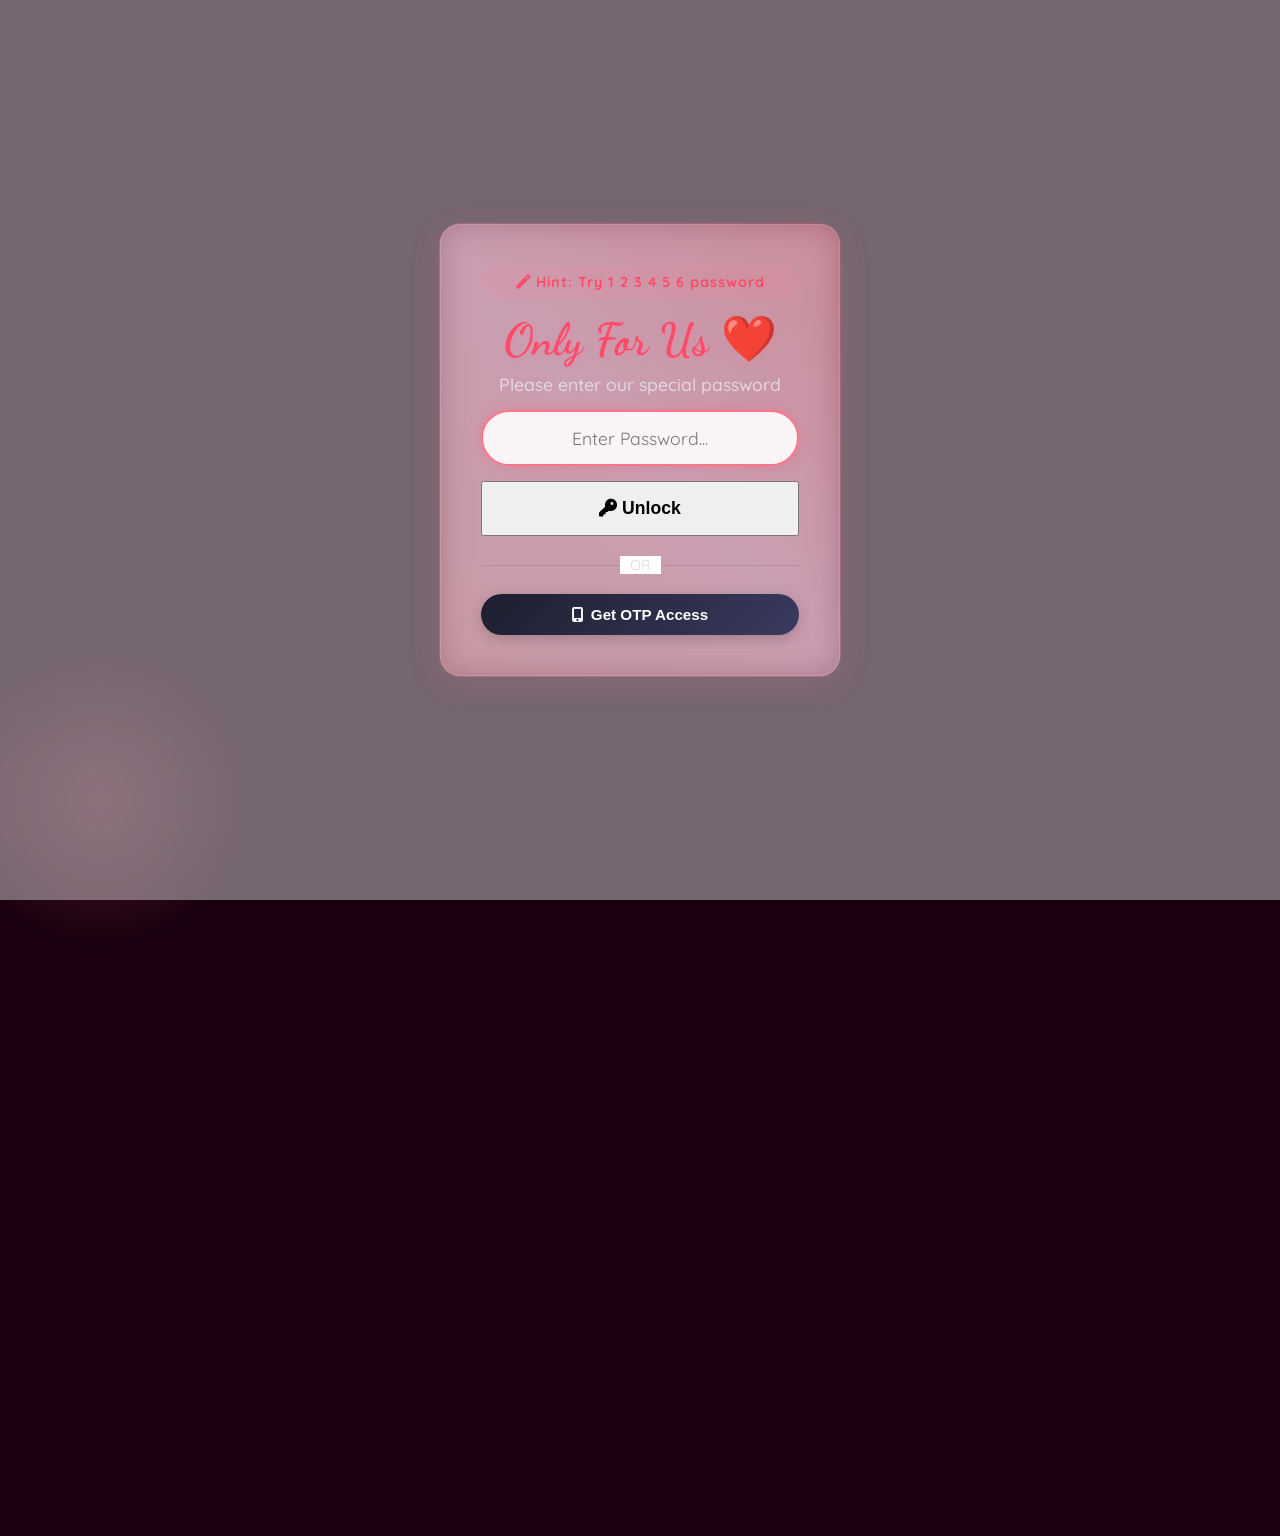
==== commit 42189761: "Add settings tab and picture deletion feature" ====
--- a/album.html
+++ b/album.html
@@ -80,6 +80,7 @@
             <li><a href="album.html"><i class="fas fa-book-open"></i> Album</a></li>
             <li><a href="videos.html#videos"><i class="fas fa-video"></i> Videos</a></li>
             <li><a href="diary.html#diary"><i class="fas fa-pen-fancy"></i> Diary</a></li>
+            <li><a href="settings.html"><i class="fas fa-cog"></i> Settings</a></li>
         </ul>
         <div class="nav-toggle" id="nav-toggle">
             <i class="fas fa-bars"></i>
--- a/style.css
+++ b/style.css
@@ -4,10 +4,10 @@
     --primary-purple: #ff7eb3;
     --soft-pink: #fff0f5;
     --deep-red: #ff4b6a;
-    --glass-bg: rgba(255, 255, 255, 0.65);
-    --glass-border: rgba(255, 255, 255, 0.4);
-    --text-main: #3d2f3b;
-    --text-muted: #6b5c68;
+    --glass-bg: rgba(255, 255, 255, 0.1);
+    --glass-border: rgba(255, 255, 255, 0.2);
+    --text-main: #fdfbfb;
+    --text-muted: #e2d8e0;
     --shadow-soft: 0 8px 32px 0 rgba(255, 118, 150, 0.15);
     --shadow-strong: 0 12px 40px 0 rgba(255, 75, 106, 0.3);
     
@@ -30,21 +30,14 @@
 body {
     font-family: var(--font-sans);
     color: var(--text-main);
-    background: linear-gradient(135deg, #fdfbfb 0%, #ebedee 100%);
-    background-attachment: fixed;
+    background: transparent;
     overflow-x: hidden;
     position: relative;
 }
 
-/* Background gradient animation */
+/* Background gradient animation removed for new dark theme */
 body::before {
-    content: '';
-    position: fixed;
-    top: 0; left: 0; right: 0; bottom: 0;
-    background: linear-gradient(120deg, rgba(255,192,203,0.3) 0%, rgba(255,240,245,0.7) 50%, rgba(255,182,193,0.4) 100%);
-    z-index: -2;
-    background-size: 200% 200%;
-    animation: gradientShift 15s ease infinite;
+    display: none;
 }
 
 @keyframes gradientShift {
@@ -90,7 +83,7 @@
 }
 
 .bg-soft {
-    background-color: rgba(255, 255, 255, 0.3);
+    background-color: rgba(0, 0, 0, 0.3);
     backdrop-filter: blur(10px);
     -webkit-backdrop-filter: blur(10px);
 }
@@ -225,12 +218,10 @@
     justify-content: space-between;
     align-items: center;
     z-index: 1000;
-    background: var(--glass-bg);
-    backdrop-filter: blur(16px);
-    -webkit-backdrop-filter: blur(16px);
-    border: 1px solid var(--glass-border);
+    background: #d4edd9; /* Light greenish solid background */
+    border: 1px solid rgba(0, 0, 0, 0.1);
     border-radius: 50px;
-    box-shadow: var(--shadow-soft);
+    box-shadow: 0 4px 20px rgba(0, 0, 0, 0.2);
     transition: all 0.3s ease;
 }
 
@@ -302,8 +293,8 @@
 
 .nav-links a {
     text-decoration: none;
-    color: var(--text-main);
-    font-weight: 600;
+    color: #1a3322; /* Darker green/gray for light background readability */
+    font-weight: 700;
     font-size: 1rem; /* Slightly reduced */
     transition: color 0.3s ease;
     position: relative;
@@ -994,13 +985,12 @@
     .nav-links {
         position: absolute;
         top: 100%; left: 0; right: 0;
-        background: var(--glass-bg);
-        backdrop-filter: blur(20px);
+        background: #d4edd9; /* Match light green */
         flex-direction: column;
         align-items: center;
         padding: 20px 0;
         border-radius: 20px;
-        box-shadow: var(--shadow-strong);
+        box-shadow: 0 12px 40px rgba(0,0,0,0.8);
         clip-path: circle(0 at 90% -10%);
         transition: clip-path 0.5s ease-out;
     }
@@ -1441,8 +1431,8 @@
     z-index: 9999;
     font-size: 1rem;
     user-select: none;
-    animation: particleFall 2.5s ease-out forwards;
-    filter: drop-shadow(0 0 5px rgba(255, 118, 150, 0.5));
+    animation: particleFall 1.5s ease-out forwards;
+    text-shadow: 0 0 4px rgba(255, 118, 150, 0.4);
 }
 
 @media (max-width: 768px) {
@@ -2094,6 +2084,20 @@
     opacity: 0.8;
 }
 
+@media (max-width: 1200px) {
+    .film-strip-outer {
+        opacity: 0.15;
+        z-index: 0;
+        left: 0;
+    }
+}
+
+@media (max-width: 768px) {
+    .film-strip-outer {
+        display: none;
+    }
+}
+
 .film-strip-container {
     width: 100%;
     height: 100%;
@@ -2504,14 +2508,15 @@
     font-weight: 600;
 }
 
-/* Fix update section hiding behind film strip */
+/* Fix update section padding (no longer needed if film strip is hidden on mobile) */
 #update .container {
-    padding-left: 120px;
-}
-
-@media (max-width: 768px) {
+    padding-left: 20px; /* Reset to normal */
+}
+
+@media (min-width: 1201px) {
+    /* Only push update section if film strip is fully visible */
     #update .container {
-        padding-left: 100px;
+        padding-left: 120px;
     }
 }
 
